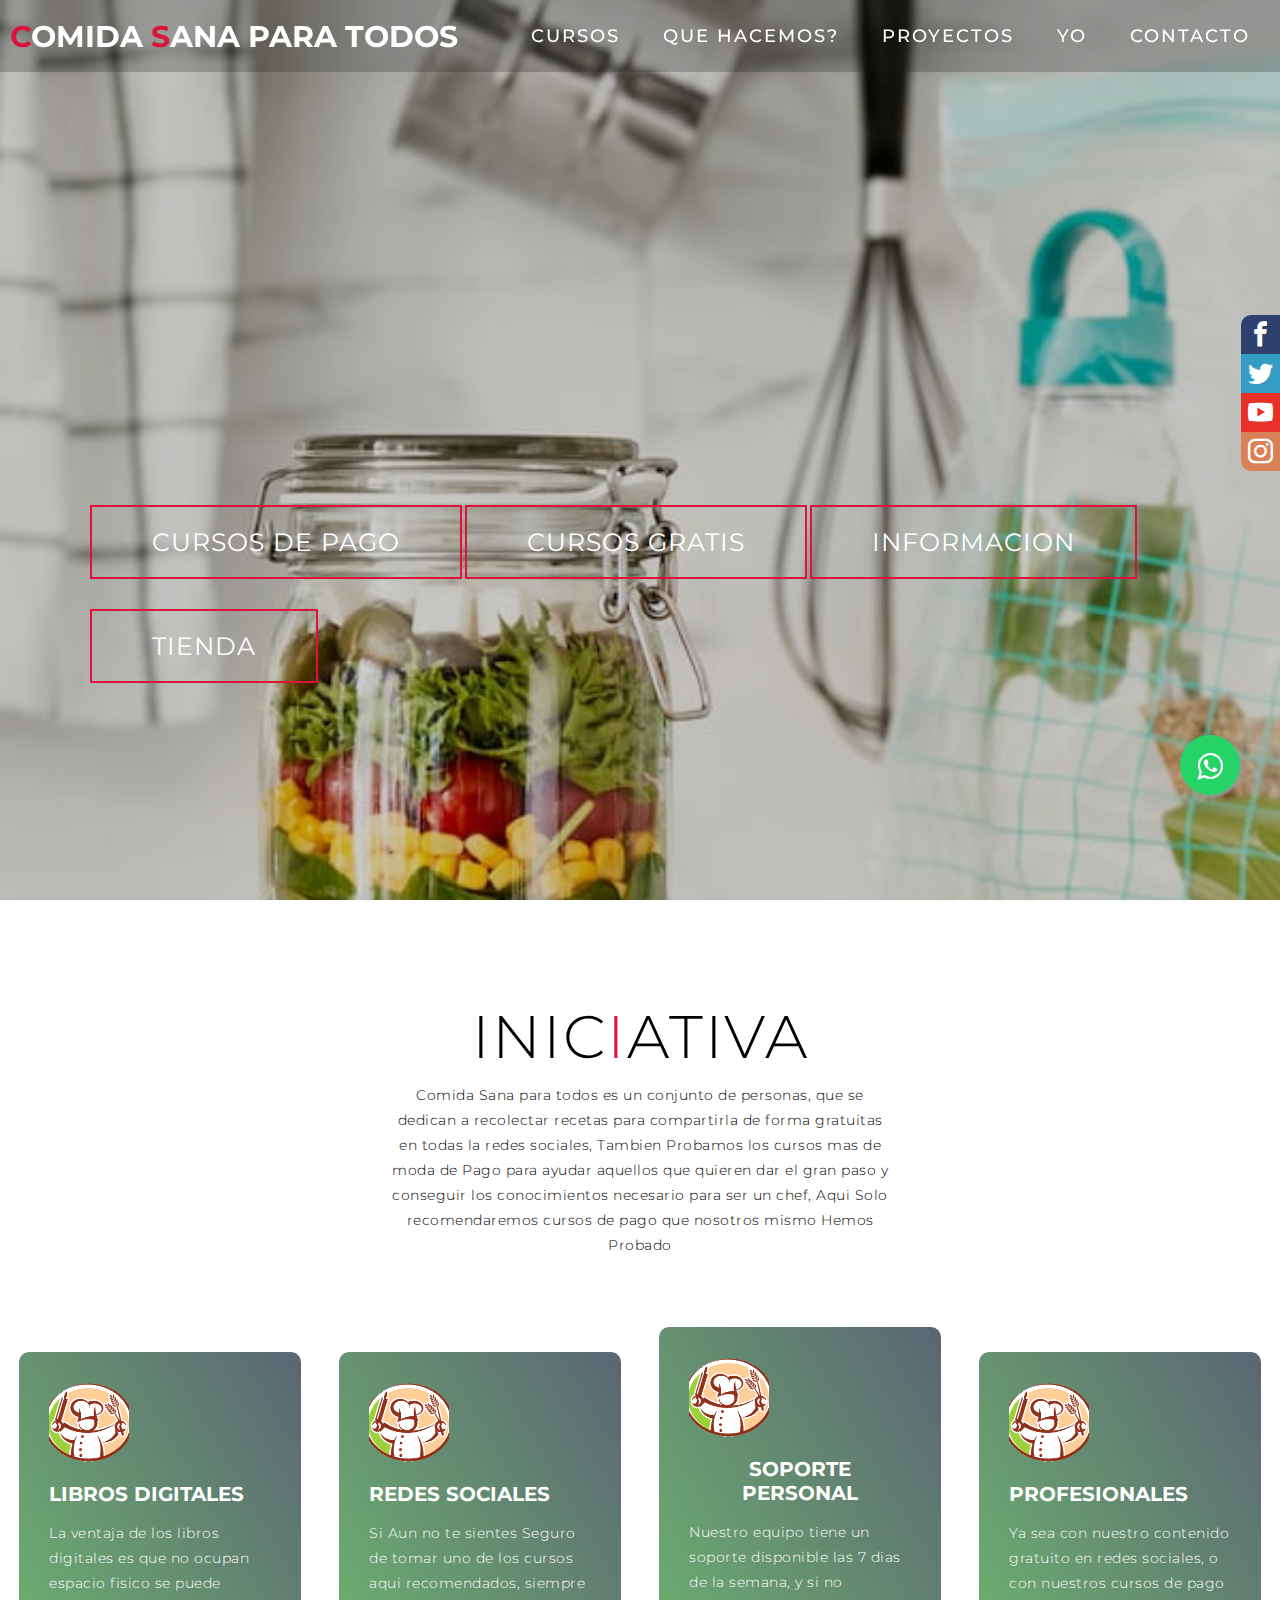
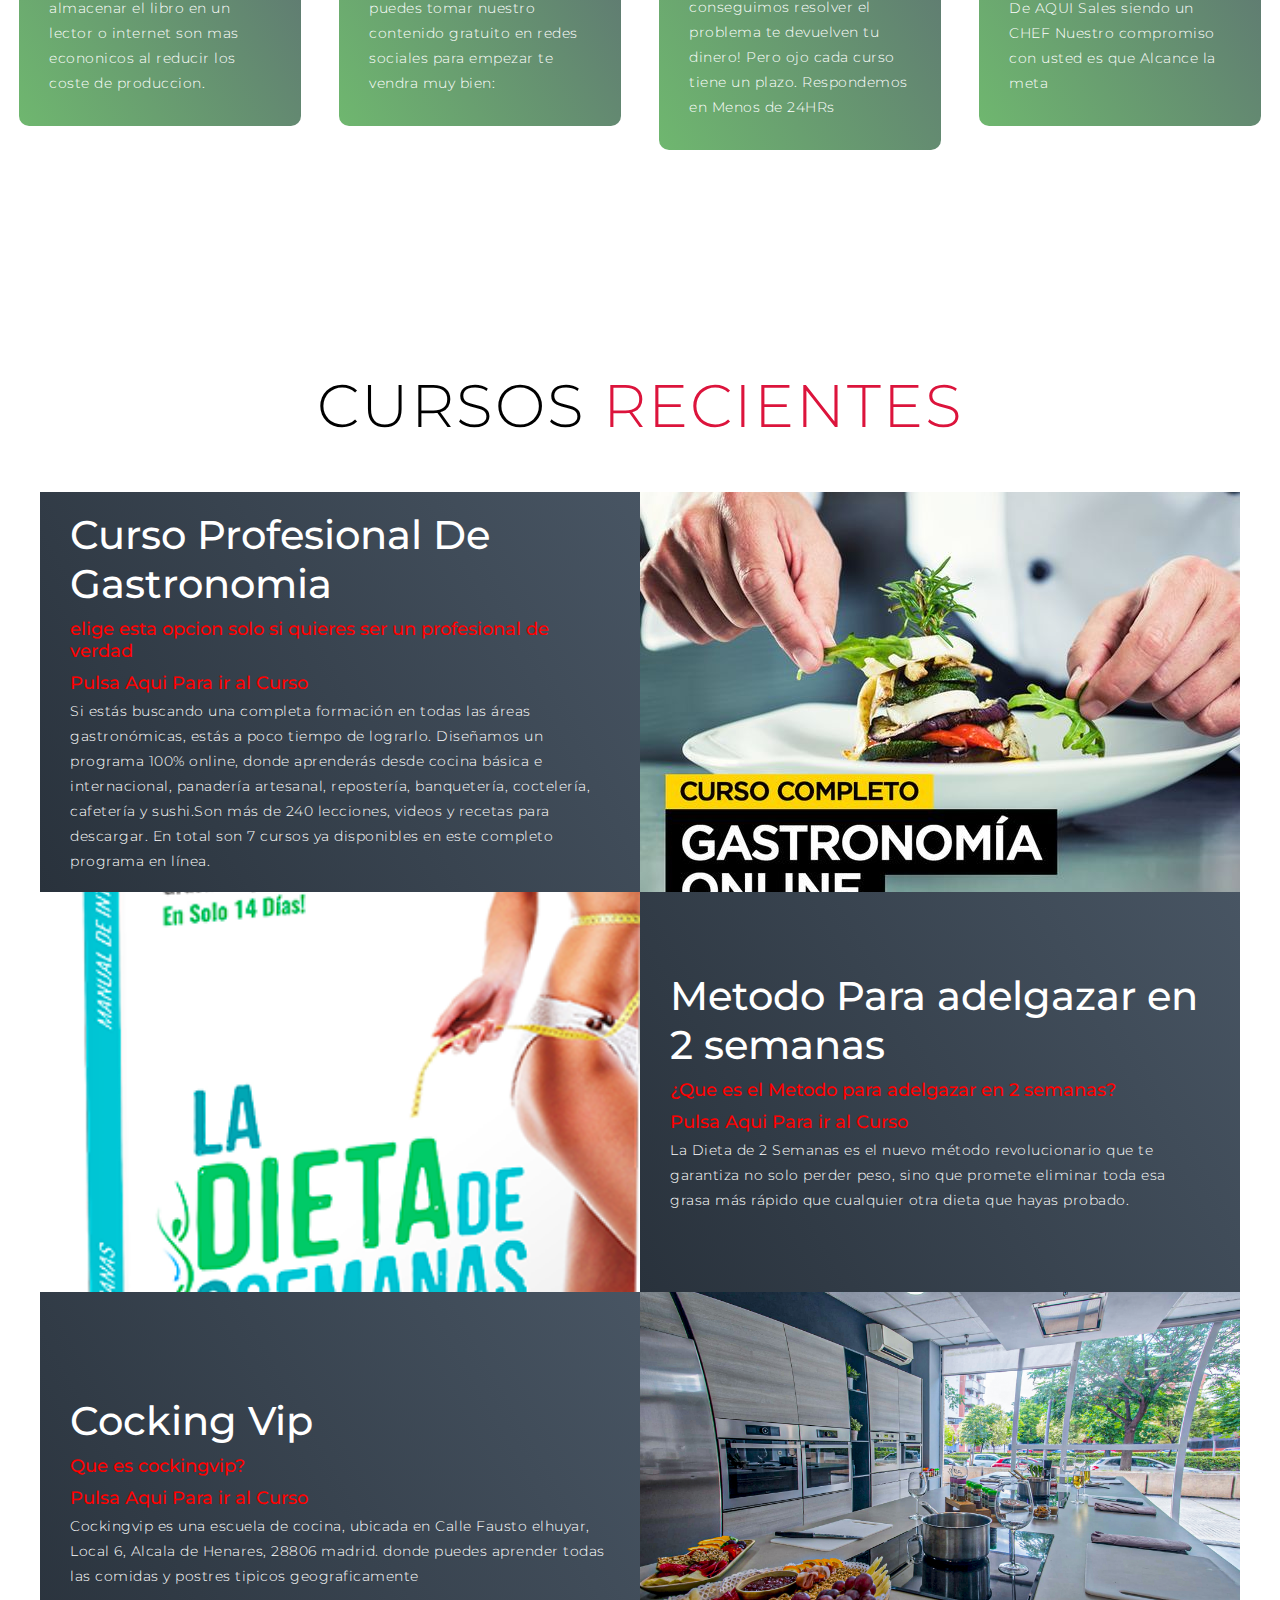
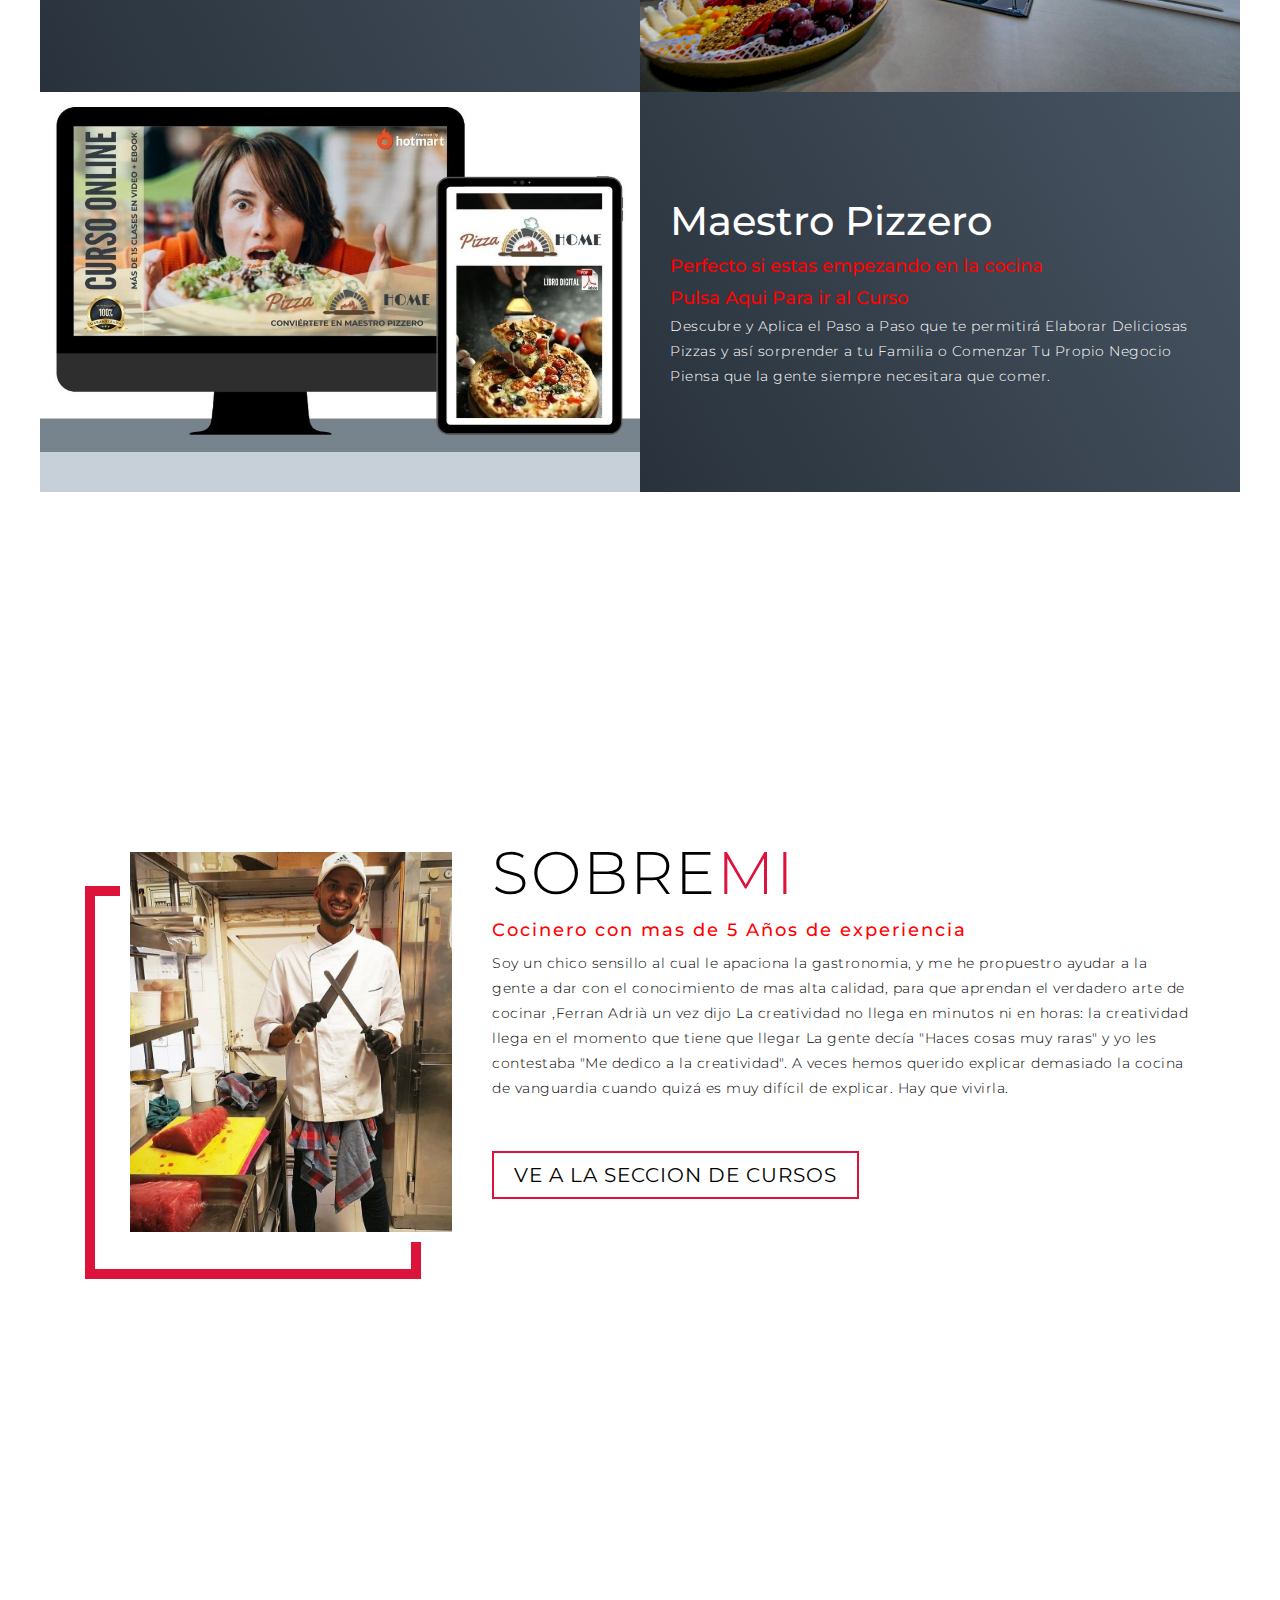
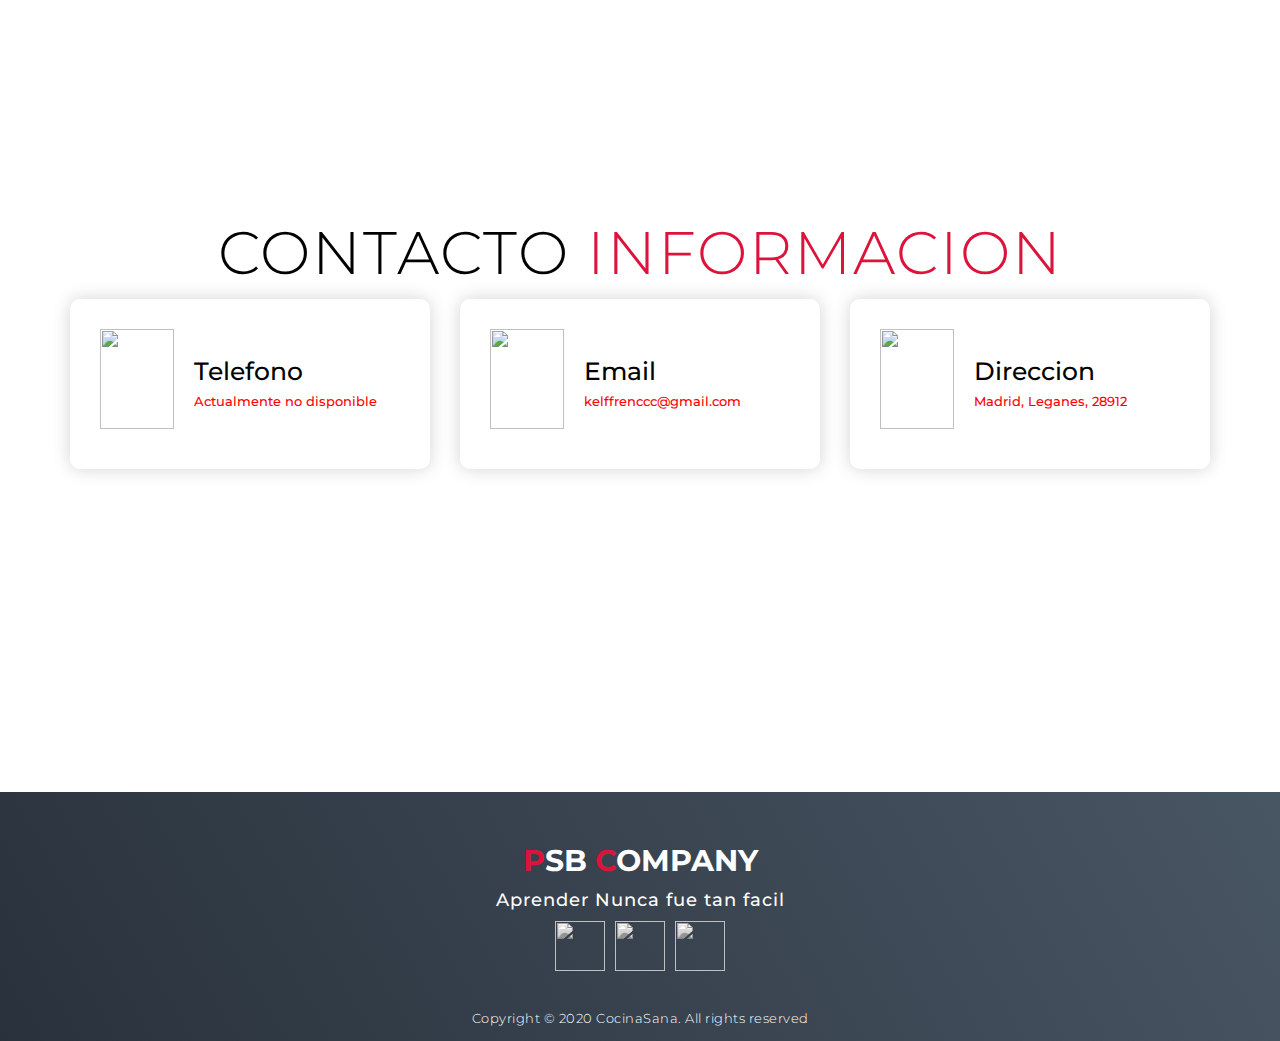
==== index.html @ a6cefe06 "Pixel" ====
<!DOCTYPE html>
<html lang="en">
<head>
  <meta charset="UTF-8">
  <meta name="viewport" content="width=device-width, initial-scale=1.0">
  <link rel="stylesheet" href="style.css">
  <link rel="shortcut icon" href="Logo-Definitivo.png">
  <link rel="stylesheet" href="whats.css">
  <link rel="stylesheet" href="main.css">
  <link rel="stylesheet" href="font.css">
  
  
  <title>Comida Sana Para Todos</title>



<!-- Facebook Pixel Code -->
<script>
  !function(f,b,e,v,n,t,s)
  {if(f.fbq)return;n=f.fbq=function(){n.callMethod?
  n.callMethod.apply(n,arguments):n.queue.push(arguments)};
  if(!f._fbq)f._fbq=n;n.push=n;n.loaded=!0;n.version='2.0';
  n.queue=[];t=b.createElement(e);t.async=!0;
  t.src=v;s=b.getElementsByTagName(e)[0];
  s.parentNode.insertBefore(t,s)}(window, document,'script',
  'https://connect.facebook.net/en_US/fbevents.js');
  fbq('init', '351506052878505');
  fbq('track', 'PageView');
</script>
<noscript><img height="1" width="1" style="display:none"
  src="https://www.facebook.com/tr?id=351506052878505&ev=PageView&noscript=1"
/></noscript>
<!-- End Facebook Pixel Code -->


  
  
</head>


  


<div class="social-bars">
  <a href="https://www.facebook.com/ComidaSanaParatodos/?eid=ARAJWf8JdedmHb7g1C7l-0Sp3ehdN4vd0v2wqJjiUJkv4_YN0uqwLLMAF_-NPinkoGYoUXiGeamM7tAC" class="icons icon-facebook" target="_blank"></a>
  <a href="https://twitter.com/comidasana_" class="icons icon-twitter" target="_blank"></a>
  <a href="https://www.youtube.com/channel/UCuyd1P_tSxgynfxMjnkZd9Q?view_as=subscriber" class="icons icon-play" target="_blank"></a>
  <a href="https://www.instagram.com/cocinasana_paratodos/" class="icons icon-instagram" target="_blank"></a>
</div>

<body>
  <link rel="stylesheet" href="https://maxcdn.bootstrapcdn.com/font-awesome/4.5.0/css/font-awesome.min.css">
  <a href="https://chat.whatsapp.com/HOUzM1OJGIT0cIzwmbqBRW" class="float" target="_blank">
  <i class="fa fa-whatsapp my-float"></i>
  </a>


<!-- Load Facebook SDK for JavaScript -->
<div id="fb-root"></div>
<script>
  window.fbAsyncInit = function() {
    FB.init({
      xfbml            : true,
      version          : 'v8.0'
    });
  };

  (function(d, s, id) {
  var js, fjs = d.getElementsByTagName(s)[0];
  if (d.getElementById(id)) return;
  js = d.createElement(s); js.id = id;
  js.src = 'https://connect.facebook.net/es_ES/sdk/xfbml.customerchat.js';
  fjs.parentNode.insertBefore(js, fjs);
}(document, 'script', 'facebook-jssdk'));</script>

<!-- Your Chat Plugin code -->
<div class="fb-customerchat"
  attribution=setup_tool
  page_id="677747862302016"
theme_color="#e68585"
logged_in_greeting="Hola Mi Nombre es Kelffren! Elige como deceas hablar con nostros"
logged_out_greeting="Hola Mi Nombre es Kelffren! Elige como deceas hablar con nostros">
</div>


  <!-- Header -->
  <section id="header">
    <div class="header container">
      <div class="nav-bar">
        <div class="brand">
          <a href="#hero"><h1><span>C</span>omida <span>S</span>ana Para Todos</h1></a>
        </div>
        <div class="nav-list">
          <div class="hamburger"><div class="bar"></div></div>
          <ul>
            <li><a href="https://kelffren.github.io/tienda/" data-after="Home">Cursos</a></li>
            <li><a href="#services" data-after="Service">Que Hacemos?</a></li>
            <li><a href="#projects" data-after="Projects">Proyectos</a></li>
            <li><a href="#about" data-after="About">yo</a></li>
            <li><a href="#footer" data-after="Contact">Contacto</a></li>
          </ul>
        </div>
      </div>
    </div>
  </section>
  <!-- End Header -->


  <!-- Hero Section  -->
  <section id="hero">

    
    <div class="hero container">
      <div>
        <h1>Hola, <span></span></h1>
        <h1>Mi Nombre es <span></span></h1>
        <h1>Kelffren <span></span></h1>
        <a href="#projects" type="button" class="cta">Cursos De Pago</a>
        <a href="https://docs.google.com/forms/d/e/1FAIpQLSc3SlQ0pMCjX3mS_xEM4a8DNjXptjSdaZqzcBkYpHlC7LcZGg/viewform" type="button" class="cta">Cursos Gratis</a>
        <a href="https://kelffren.github.io/CocinaSana/#services" type="button" class="cta">Informacion</a>
        <a href="http://bit.ly/Amazon_Store__" type="button" class="cta">Tienda</a>
        
      </div>
      

    </div>
  </section>
  <!-- End Hero Section  -->

  <!-- Service Section -->
  <section id="services">
    <div class="services container">
      <div class="service-top">
        <h1 class="section-title">Inic<span>i</span>ativa</h1>
        <p>Comida Sana para todos es un conjunto de personas, que se dedican a recolectar recetas para compartirla de forma gratuitas en todas la redes sociales, Tambien Probamos los cursos mas de moda de Pago para ayudar aquellos que quieren dar el gran paso y conseguir los conocimientos necesario para ser un chef, Aqui Solo recomendaremos cursos de pago que nosotros mismo Hemos Probado</p>
      </div>
      <div class="service-bottom">
        <div class="service-item">
          <div class="icon"><img src="Logo-Definitivo.png"/></div>
          <h2>Libros Digitales</h2>
          <p>La ventaja de los libros digitales es que no ocupan espacio fisico se puede almacenar el libro en un lector o internet son mas econonicos al reducir los coste de produccion.</p>
        </div>
        <div class="service-item">
          <div class="icon"><img src="Logo-Definitivo.png"/></div>
          <h2>Redes sociales</h2>
          <p>Si Aun no te sientes Seguro de tomar uno de los cursos aqui recomendados, siempre puedes tomar nuestro contenido gratuito en redes sociales para empezar te vendra muy bien: </p>
        </div>
        <div class="service-item">
          <div class="icon"><img src="Logo-Definitivo.png"/></div>
          <h2>Soporte Personal</h2>
          <p>Nuestro equipo tiene un soporte disponible las 7 dias de la semana, y si no conseguimos resolver el problema te devuelven tu dinero! Pero ojo cada curso tiene un plazo. Respondemos en Menos de 24HRs </p>
        </div>
        <div class="service-item">
          <div class="icon"><img src="Logo-Definitivo.png"/></div>
          <h2>Profesionales</h2>
          <p>Ya sea con nuestro contenido gratuito en redes sociales, o con nuestros cursos de pago De AQUI Sales siendo un CHEF Nuestro compromiso con usted es que Alcance la meta </p>
        </div>
      </div>
    </div>
  </section>
  <!-- End Service Section -->

  <!-- Projects Section -->
  <section id="projects">
    <div class="projects container">
      <div class="projects-header">
        <h1 class="section-title">Cursos <span>Recientes</span></h1>
      </div>
      <div class="all-projects">
        <div class="project-item">
          
          <div class="project-info">
            <a href="http://bit.ly/Cocina_profesional"><h1>Curso Profesional De Gastronomia</h1>
            <h2>elige esta opcion solo si quieres ser un profesional de verdad</h2>
            <h2>Pulsa Aqui Para ir al Curso</h2>
            <p>Si estás buscando una completa formación en todas las áreas gastronómicas, estás a poco tiempo de lograrlo.

              Diseñamos un programa 100% online, donde aprenderás desde cocina básica e internacional, panadería artesanal, repostería, banquetería, coctelería, cafetería y sushi.Son más de 240 lecciones, videos y recetas para descargar. En total son 7 cursos ya disponibles en este completo programa en línea.</p>
          </div></a>
          <div class="project-img">
            <img src="./img/gratonima.jpg" alt="img">
          </a>
          </div>
        </div>
        <div class="project-item">
          <div class="project-info">
            <a href="https://bit.ly/pierde_peso_rapidoo"><h1>Metodo Para adelgazar en 2 semanas</h1>
            <h2>¿Que es el Metodo para adelgazar en 2 semanas?</h2>
            <h2>Pulsa Aqui Para ir al Curso</h2>
            <p>La Dieta de 2 Semanas es el nuevo método revolucionario que te garantiza no solo perder peso, sino que promete eliminar toda esa grasa más rápido que cualquier otra dieta que hayas probado.</p>
          </a>         </div>
          <div class="project-img">
            <img src="./img/dieta.png" alt="img" >
          </div>
        </div>
        <div class="project-item">
          <div class="project-info">
            <a href="https://www.cookingvip.es/"><h1>Cocking Vip</h1>
            <h2>Que es cockingvip?</h2>
            <h2>Pulsa Aqui Para ir al Curso</h2>
            <p>Cockingvip es una escuela de cocina, ubicada en Calle Fausto elhuyar, Local 6, Alcala de Henares, 28806 madrid. donde puedes aprender todas las comidas y postres tipicos geograficamente</p>
            </a> </div>
          <div class="project-img">
            <img src="./img/cocking.jpg" alt="img">
          </div>
        </div>
        <div class="project-item">
          <div class="project-info">
           <a href="https://bit.ly/curso_pizzas"> <h1>Maestro Pizzero</h1>
            <h2>Perfecto si estas empezando en la cocina</h2>
            <h2>Pulsa Aqui Para ir al Curso</h2>
            <p>Descubre y Aplica el Paso a Paso que te permitirá Elaborar Deliciosas Pizzas y así sorprender a tu Familia o Comenzar Tu Propio Negocio Piensa que la gente siempre necesitara que comer.</p>
          </a></div>
          <div class="project-img">
            <img src="./img/pizza.jpeg" alt="img" >
          </div>
        </div>
      <!--   <div class="project-item">
          <div class="project-info">
            <h1>Maestro Pizzero</h1>
            <h2>Un curso perfecto para iniciarte en este mundo</h2>
            <p>Lorem, ipsum dolor sit amet consectetur adipisicing elit. Ad, iusto cupiditate voluptatum impedit unde rem ipsa distinctio illum quae mollitia ut, accusantium eius odio ducimus illo neque atque libero non sunt harum? Ipsum repellat animi, fugit architecto voluptatum odit et!</p>
          </div>
          <div class="project-img">
            <img src="./img/img-1.png" alt="img">
          </div>
        </div>
      </div> -->
    </div>
  </section>
  <!-- End Projects Section -->

  <!-- About Section -->
  <section id="about">
    <div class="about container">
      <div class="col-left">
        <div class="about-img">
          <img src="./img/perfil.jpg" alt="img">
        </div>
      </div>
      <div class="col-right">
        <h1 class="section-title">Sobre<span>mi</span></h1>
        <h2>Cocinero con mas de 5 Años de experiencia</h2>
        <p>Soy un chico sensillo al cual le apaciona la gastronomia, y me he propuestro ayudar a la gente a dar con el conocimiento de mas alta calidad, para  que aprendan el verdadero arte de cocinar ,Ferran Adrià un vez dijo  La creatividad no llega en minutos ni en horas: la creatividad llega en el momento que tiene que llegar La gente decía "Haces cosas muy raras" y yo les contestaba "Me dedico a la creatividad". A veces hemos querido explicar demasiado la cocina de vanguardia cuando quizá es muy difícil de explicar. Hay que vivirla. </p>
        <a href="https://kelffren.github.io/tienda/" class="cta">Ve a la Seccion de Cursos</a>
      </div>
    </div>
  </section>
  <!-- End About Section -->

  <!-- Contact Section -->
  <section id="contact">
    <div class="contact container">
      <div><h1 class="section-title">Contacto <span>informacion</span></h1></div>
      <div class="contact-items">
        <div class="contact-item">
          <div class="icon"><img src="https://img.icons8.com/bubbles/100/000000/phone.png"/></div>
          <div class="contact-info"></a>
            <h1>Telefono</h1>
            <h2></h2>
           <a href="https://chat.whatsapp.com/HOUzM1OJGIT0cIzwmbqBRW"> <h2>Actualmente no disponible
            </h2></a>
          </div>
        </div>
        <div class="contact-item">
          <div class="icon"><img src="https://img.icons8.com/bubbles/100/000000/new-post.png"/></div>
          <div class="contact-info">
            <h1>Email</h1>
            <h2>kelffrenccc@gmail.com</h2>
            <h2></h2>
          </div>
        </div>
        <div class="contact-item">
          <div class="icon"><img src="https://img.icons8.com/bubbles/100/000000/map-marker.png"/></div>
          <div class="contact-info">
            <h1>Direccion</h1>
            <h2>Madrid, Leganes, 28912</h2>
          </div>
        </div>
      </div>
    </div>
  </section>
  <!-- End Contact Section -->

  <!-- Footer -->
  <section id="footer">
    <div class="footer container">
      <div class="brand"><h1><span>P</span>sb <span>C</span>ompany</h1></div>
      <h2>Aprender Nunca fue tan facil</h2>
      <div class="social-icon">
        <div class="social-item">
          <a href="https://www.facebook.com/ComidaSanaParatodos/?ref=aymt_homepage_panel&eid=ARDfhzvZT5qnEWTWtj7GuFIj_A594BMGafzk-nMCHvjQqqkZDA9b2r_Nd081BJYAwo69KYWE8YTYqOOs"><img src="https://img.icons8.com/bubbles/100/000000/facebook-new.png"/></a>
        </div>
        <div class="social-item">
          <a href="https://www.instagram.com/cocinasana_paratodos/"><img src="https://img.icons8.com/bubbles/100/000000/instagram-new.png"/></a>
        </div>
        <div class="social-item">
          <a href="https://twitter.com/comidasana_"><img src="https://img.icons8.com/bubbles/100/000000/twitter.png"/></a>
        </div>
        <!-- <div class="social-item">
          <a href="#"><img src="https://img.icons8.com/bubbles/100/000000/behance.png"/></a>
        </div> -->
      </div>
      <p>Copyright © 2020 CocinaSana. All rights reserved</p>
    </div>
  </section>
  <!-- End Footer -->
  <script src="./app.js"></script>






</body>
</html>
---- style.css ----
@import 'https://fonts.googleapis.com/css?family=Montserrat:300, 400, 700&display=swap';
* {
	padding: 0;
	margin: 0;
	box-sizing: border-box;
}
html {
	font-size: 10px;
	font-family: 'Montserrat', sans-serif;
	scroll-behavior: smooth;
}
a {
	text-decoration: none;
}
.container {
	min-height: 100vh;
	width: 100%;
	display: flex;
	align-items: center;
	justify-content: center;
}
img {
	height: 100%;
	width: 100%;
	object-fit: cover;
}
p {
	color: black;
	font-size: 1.4rem;
	margin-top: 5px;
	line-height: 2.5rem;
	font-weight: 300;
	letter-spacing: .05rem;
}
.section-title {
	font-size: 4rem;
	font-weight: 300;
	color: black;
	margin-bottom: 10px;
	text-transform: uppercase;
	letter-spacing: .2rem;
	text-align: center;
}
.section-title span {
	color: crimson;
}

.cta {
	display: inline-block;
	padding: 10px 30px;
	color: white;
	background-color: transparent;
	border: 2px solid crimson;
	font-size: 2rem;
	text-transform: uppercase;
	letter-spacing: .1rem;
	margin-top: 30px;
	transition: .3s ease;
	transition-property: background-color, color;
}
.cta:hover {
	color: white;
	background-color: crimson;
}
.brand h1 {
	font-size: 3rem;
	text-transform: uppercase;
	color: white;
}
.brand h1 span {
	color: crimson;
}

/* Header section */
#header {
	position: fixed;
	z-index: 1000;
	left: 0;
	top: 0;
	width: 100vw;
	height: auto;
}
#header .header {
	min-height: 8vh;
	background-color: rgba(31, 30, 30, 0.24);
	transition: .3s ease background-color;
}
#header .nav-bar {
	display: flex;
	align-items: center;
	justify-content: space-between;
	width: 100%;
	height: 100%;
	max-width: 1300px;
	padding: 0 10px;
}
#header .nav-list ul {
	list-style: none;
	position: absolute;
	background-color: rgb(31, 30, 30);
	width: 100vw;
	height: 100vh;
	left: 100%;
	top: 0;
	display: flex;
	flex-direction: column;
	justify-content: center;
	align-items: center;
	z-index: 1;
	overflow-x: hidden;
	transition: .5s ease left;
}
#header .nav-list ul.active {
	left: 0%;
}
#header .nav-list ul a {
	font-size: 2.5rem;
	font-weight: 500;
	letter-spacing: .2rem;
	text-decoration: none;
	color: white;
	text-transform: uppercase;
	padding: 20px;
	display: block;
}
#header .nav-list ul a::after {
	content: attr(data-after);
	position: absolute;
	top: 50%;
	left: 50%;
	transform: translate(-50%, -50%) scale(0);
	color: rgba(240, 248, 255, 0.021);
	font-size: 13rem;
	letter-spacing: 50px;
	z-index: -1;
	transition: .3s ease letter-spacing;
}
#header .nav-list ul li:hover a::after {
	transform: translate(-50%, -50%) scale(1);
	letter-spacing: initial;
}
#header .nav-list ul li:hover a {
	color: crimson;
}
#header .hamburger {
	height: 60px;
	width: 60px;
	display: inline-block;
	border: 3px solid white;
	border-radius: 50%;
	position: relative;
	display: flex;
	align-items: center;
	justify-content: center;
	z-index: 100;
	cursor: pointer;
	transform: scale(.8);
	margin-right: 20px;
}
#header .hamburger:after {
	position: absolute;
	content: '';
	height: 100%;
	width: 100%;
	border-radius: 50%;
	border: 3px solid white;
	animation: hamburger_puls 1s ease infinite;
}
#header .hamburger .bar {
	height: 2px;
	width: 30px;
	position: relative;
	background-color: white;
	z-index: -1;
}
#header .hamburger .bar::after,
#header .hamburger .bar::before {
	content: '';
	position: absolute;
	height: 100%;
	width: 100%;
	left: 0;
	background-color: white;
	transition: .3s ease;
	transition-property: top, bottom;
}
#header .hamburger .bar::after {
	top: 8px;
}
#header .hamburger .bar::before {
	bottom: 8px;
}
#header .hamburger.active .bar::before {
	bottom: 0;
}
#header .hamburger.active .bar::after {
	top: 0;
}
/* End Header section */

/* Hero Section */
/* Cambiar el back ground del Header */
#hero {
	background-image: url(./img/hero-bg.jpg);
	background-size: cover;
	background-position: top center;
	position: relative;
	z-index: 1;
}
#hero::after {
	content: '';
	position: absolute;
	left: 0;
	top: 0;
	height: 100%;
	width: 100%;
	background-color: black;
	opacity: .2;
	z-index: -1;
}
#hero .hero {
	max-width: 1200px;
	margin: 0 auto;
	padding: 0 50px;
	justify-content: flex-start;
}
#hero h1 {
	display: block;
	width: fit-content;
	font-size: 4rem;
	position: relative;
	color: transparent;
	animation: text_reveal .5s ease forwards;
	animation-delay: 1s;
}
#hero h1:nth-child(1) {
	animation-delay: 1s;
}
#hero h1:nth-child(2) {
	animation-delay: 2s;
}
#hero h1:nth-child(3) {
	animation: text_reveal_name .5s ease forwards;
	animation-delay: 3s;
}

/* animacion hola mi nombre es */
#hero h1 span {
	position: absolute;
	top: 0;
	left: 0;
	height: 100%;
	width: 0;
	background-color: crimson;
	animation: text_reveal_box 1s ease;
	animation-delay: .5s;
}
#hero h1:nth-child(1) span {
	animation-delay: .5s;
}
#hero h1:nth-child(2) span {
	animation-delay: 1.5s;
}
#hero h1:nth-child(3) span {
	animation-delay: 2.5s;
}

/* End Hero Section */

/* Services Section */
#services .services {
	flex-direction: column;
	text-align: center;
	max-width: 1500px;
	margin: 0 auto;
	padding: 100px 0;
}
#services .service-top {
	max-width: 500px;
	margin: 0 auto;
}
#services .service-bottom {
	display: flex;
	align-items: center;
	justify-content: center;
	flex-wrap: wrap;
	margin-top: 50px;
}

/* Imagenes del servicioo */

#services .service-item {
	flex-basis: 80%;
	display: flex;
	align-items: flex-start;
	justify-content: center;
	flex-direction: column;
	padding: 30px;
	border-radius: 10px;
	background-image: url(./img/img-1.jpg);
	background-size: cover;
	margin: 10px 5%;
	position: relative;
	z-index: 1;
	overflow: hidden;
}
#services .service-item::after {
	content: '';
	position: absolute;
	left: 0;
	top: 0;
	height: 100%;
	width: 100%;
	background-image: linear-gradient(60deg, #5faf5f 0%, #485563 100%);
	opacity: .9;
	z-index: -1;
}
#services .service-bottom .icon {
	height: 80px;
	width: 80px;
	margin-bottom: 20px;
}
#services .service-item h2 {
	font-size: 2rem;
	color: white;
	margin-bottom: 10px;
	text-transform: uppercase;
}
#services .service-item p {
	color: white;
	text-align: left;
}
/* End Services Section */

/* Projects section */
#projects .projects {
	flex-direction: column;
	max-width: 1200px;
	margin: 0 auto;
	padding: 100px 0;
}
#projects .projects-header h1 {
	margin-bottom: 50px;
}
#projects .all-projects {
	display: flex;
	align-items: center;
	justify-content: center;
	flex-direction: column;
}
#projects .project-item {
	display: flex;
	align-items: center;
	justify-content: center;
	flex-direction: column;
	width: 80%;
	margin: 20px auto;
	overflow: hidden;
	border-radius: 10px;
}
#projects .project-info {
	padding: 30px;
	flex-basis: 50%;
	height: 100%;
	display: flex;
	align-items: flex-start;
	justify-content: center;
	flex-direction: column;
	background-image: linear-gradient(60deg, #29323c 0%, #485563 100%);
	color: white;
}
#projects .project-info h1 {
	font-size: 4rem;
	font-weight: 500;
}
#projects .project-info h2 {
	font-size: 1.8rem;
	font-weight: 500;
	margin-top: 10px;
}
#projects .project-info p {
	color: white;
}
#projects .project-img {
	flex-basis: 50%;
	height: 300px;
	overflow: hidden;
	position: relative;
}
#projects .project-img:after {
	content: '';
	position: absolute;
	left: 0;
	top: 0;
	height: 100%;
	width: 100%;
	background-image: linear-gradient(60deg, #29323c 0%, #485563 100%);
	opacity: .0;
}
#projects .project-img img {
	transition: .3s ease transform;
}
#projects .project-item:hover .project-img img {
	transform: scale(1.1);
}
/* End Projects section */

/* About Section */
#about .about {
	flex-direction: column-reverse;
	text-align: center;
	max-width: 1200px;
	margin: 0 auto;
	padding: 100px 20px;
}
#about .col-left {
	width: 250px;
	height: 360px;
}
#about .col-right {
	width: 100%;
}
#about .col-right h2 {
	font-size: 1.8rem;
	font-weight: 500;
	letter-spacing: .2rem;
	margin-bottom: 10px;
}
#about .col-right p {
	margin-bottom: 20px;
}
#about .col-right .cta {
	color: black;
	margin-bottom: 50px;
	padding: 10px 20px;
	font-size: 2rem;
}
#about .col-left .about-img {
	height: 100%;
	width: 100%;
	position: relative;
	border: 10px solid white;
}
#about .col-left .about-img::after {
	content: '';
	position: absolute;
	left: -33px;
	top: 19px;
	height: 98%;
	width: 98%;
	border: 7px solid crimson;
	z-index: -1;
}
/* End About Section */

/* contact Section */
#contact .contact {
	flex-direction: column;
	max-width: 1200px;
	margin: 0 auto;
}
#contact .contact-items {
	width: 400px;
}
#contact .contact-item {
	width: 80%;
	padding: 20px;
	text-align: center;
	border-radius: 10px;
	padding: 30px;
	margin: 30px;
	display: flex;
	justify-content: center;
	align-items: center;
	flex-direction: column;
	box-shadow: 0px 0px 18px 0 #0000002c;
	transition: .3s ease box-shadow;
}
#contact .contact-item:hover {
	box-shadow: 0px 0px 5px 0 #0000002c;
}
#contact .icon {
	width: 70px;
	margin: 0 auto;
	margin-bottom: 10px;
}
#contact .contact-info h1 {
	font-size: 2.5rem;
	font-weight: 500;
	margin-bottom: 5px;
}
#contact .contact-info h2 {
	font-size: 1.3rem;
	line-height: 2rem;
	font-weight: 500;
}
/*End contact Section */

/* Footer */
#footer {
	background-image: linear-gradient(60deg, #29323c 0%, #485563 100%);
}
#footer .footer {
	min-height: 200px;
	flex-direction: column;
	padding-top: 50px;
	padding-bottom: 10px;
}
#footer h2 {
	color: white;
	font-weight: 500;
	font-size: 1.8rem;
	letter-spacing: .1rem;
	margin-top: 10px;
	margin-bottom: 10px;
}
#footer .social-icon {
	display: flex;
	margin-bottom: 30px;
}
#footer .social-item {
	height: 50px;
	width: 50px;
	margin: 0 5px;
}
#footer .social-item img {
	filter: grayscale(1);
	transition: .3s ease filter;
}
#footer .social-item:hover img {
	filter: grayscale(0);
}
#footer p {
	color: white;
	font-size: 1.3rem;
}
/* End Footer */

/* Keyframes */
@keyframes hamburger_puls {
	0% {
		opacity: 1;
		transform: scale(1);
	}
	100% {
		opacity: 0;
		transform: scale(1.4);
	}
}
@keyframes text_reveal_box {
	50% {
		width: 100%;
		left: 0;
	}
	100% {
		width: 0;
		left: 100%;
	}
}
@keyframes text_reveal {
	100% {
		color: white;
	}
}
@keyframes text_reveal_name {
	100% {
		color: crimson;
		font-weight: 500;
	}
}
/* End Keyframes */

/* Media Query For Tablet */
@media only screen and (min-width: 768px) {
	.cta {
		font-size: 2.5rem;
		padding: 20px 60px;
	}
	h1.section-title {
		font-size: 6rem;
	}

	/* Hero */
	#hero h1 {
		font-size: 7rem;
	}
	/* End Hero */

	/* Services Section */
	#services .service-bottom .service-item {
		flex-basis: 45%;
		margin: 2.5%;
	}
	/* End Services Section */

	/* Project */
	#projects .project-item {
		flex-direction: row;
	}
	#projects .project-item:nth-child(even) {
		flex-direction: row-reverse;
	}
	#projects .project-item {
		height: 400px;
		margin: 0;
		width: 100%;
		border-radius: 0;
	}
	#projects .all-projects .project-info {
		height: 100%;
	}
	#projects .all-projects .project-img {
		height: 100%;
	}
	/* End Project */

	/* About */
	#about .about {
		flex-direction: row;
	}
	#about .col-left {
		width: 600px;
		height: 400px;
		padding-left: 60px;
	}
	#about .about .col-left .about-img::after {
		left: -45px;
		top: 34px;
		height: 98%;
		width: 98%;
		border: 10px solid crimson;
	}
	#about .col-right {
		text-align: left;
		padding: 30px;
	}
	#about .col-right h1 {
		text-align: left;
	}
	/* End About */

	/* contact  */
	#contact .contact {
		flex-direction: column;
		padding: 100px 0;
		align-items: center;
		justify-content: center;
		min-width: 20vh;
	}
	#contact .contact-items {
		width: 100%;
		display: flex;
		flex-direction: row;
		justify-content: space-evenly;
		margin: 0;
	}
	#contact .contact-item {
		width: 30%;
		margin: 0;
		flex-direction: row;
	}
	#contact .contact-item .icon {
		height: 100px;
		width: 100px;
	}
	#contact .contact-item .icon img {
		object-fit: contain;
	}
	#contact .contact-item .contact-info {
		width: 100%;
		text-align: left;
		padding-left: 20px;
	}
	/* End contact  */
}
/* End Media Query For Tablet */

/* Media Query For Desktop */
@media only screen and (min-width: 1200px) {
	/* header */
	#header .hamburger {
		display: none;
	}
	#header .nav-list ul {
		position: initial;
		display: block;
		height: auto;
		width: fit-content;
		background-color: transparent;
	}
	#header .nav-list ul li {
		display: inline-block;
	}
	#header .nav-list ul li a {
		font-size: 1.8rem;
	}
	#header .nav-list ul a:after {
		display: none;
	}
	/* End header */

	#services .service-bottom .service-item {
		flex-basis: 22%;
		margin: 1.5%;
	}
}
/* End  Media Query For Desktop */

a{
	text-decoration: none;
	color: white;
}

h2{
	color: red;
}

.vid-box{
	max-width: 50%;
}
---- whats.css ----
.float{
	position:fixed;
	width:60px;
	height:60px;
	bottom:105px;
	right:40px;
	background-color:#25d366;
	color:#FFF;
	border-radius:50px;
	text-align:center;
  font-size:30px;
	box-shadow: 2px 2px 3px #999;
  z-index:100;
}
.float:hover {
	text-decoration: none;
	color: #25d366;
  background-color:#fff;
}

.my-float{
	margin-top:16px;
	
}
---- main.css ----
html {
    font-size: 10px;
}



.b{
    font-size: 16px;
}

.social-bars {
    
    position: fixed;
    right: 0;
    top: 35%;
    display: flex;
    flex-direction: column;
    font-size:  2.5rem;
    align-items: flex-end;
    z-index: 100;
}

.icons {
    color: white;
    text-decoration: none;
    padding: .7rem;
    display: flex;
    transition: all .5s;
}

.icon-facebook {
    background: #2E406E;
}

.icon-play {
    background: #E83028;
}

.icon-instagram {
    background: #db8157 ;
}

.icon-twitter {
    background: #339DC5;
}

.icons:first-child {
    border-radius: 1rem 0 0 0;
}

.icons:last-child {
    border-radius: 0 0 0 1rem;
}

.icons:hover {
    padding-right: 3rem;
    border-radius: 1rem 0 0 1rem;
    box-shadow: 0 0 .5rem rgba(0, 0, 0, 0.42);
}
---- font.css ----
@font-face {
  font-family: 'icomoon';
  src:  url('fonts/icomoon.eot?p3awae');
  src:  url('fonts/icomoon.eot?p3awae#iefix') format('embedded-opentype'),
    url('fonts/icomoon.ttf?p3awae') format('truetype'),
    url('fonts/icomoon.woff?p3awae') format('woff'),
    url('fonts/icomoon.svg?p3awae#icomoon') format('svg');
  font-weight: normal;
  font-style: normal;
}

[class^="icon-"], [class*=" icon-"] {
  /* use !important to prevent issues with browser extensions that change fonts */
  font-family: 'icomoon' !important;
  speak: none;
  font-style: normal;
  font-weight: normal;
  font-variant: normal;
  text-transform: none;
  line-height: 1;

  /* Better Font Rendering =========== */
  -webkit-font-smoothing: antialiased;
  -moz-osx-font-smoothing: grayscale;
}

.icon-play:before {
  content: "\e912";
}
.icon-facebook:before {
  content: "\ea90";
}
.icon-instagram:before {
  content: "\ea92";
}
.icon-twitter:before {
  content: "\ea96";
}
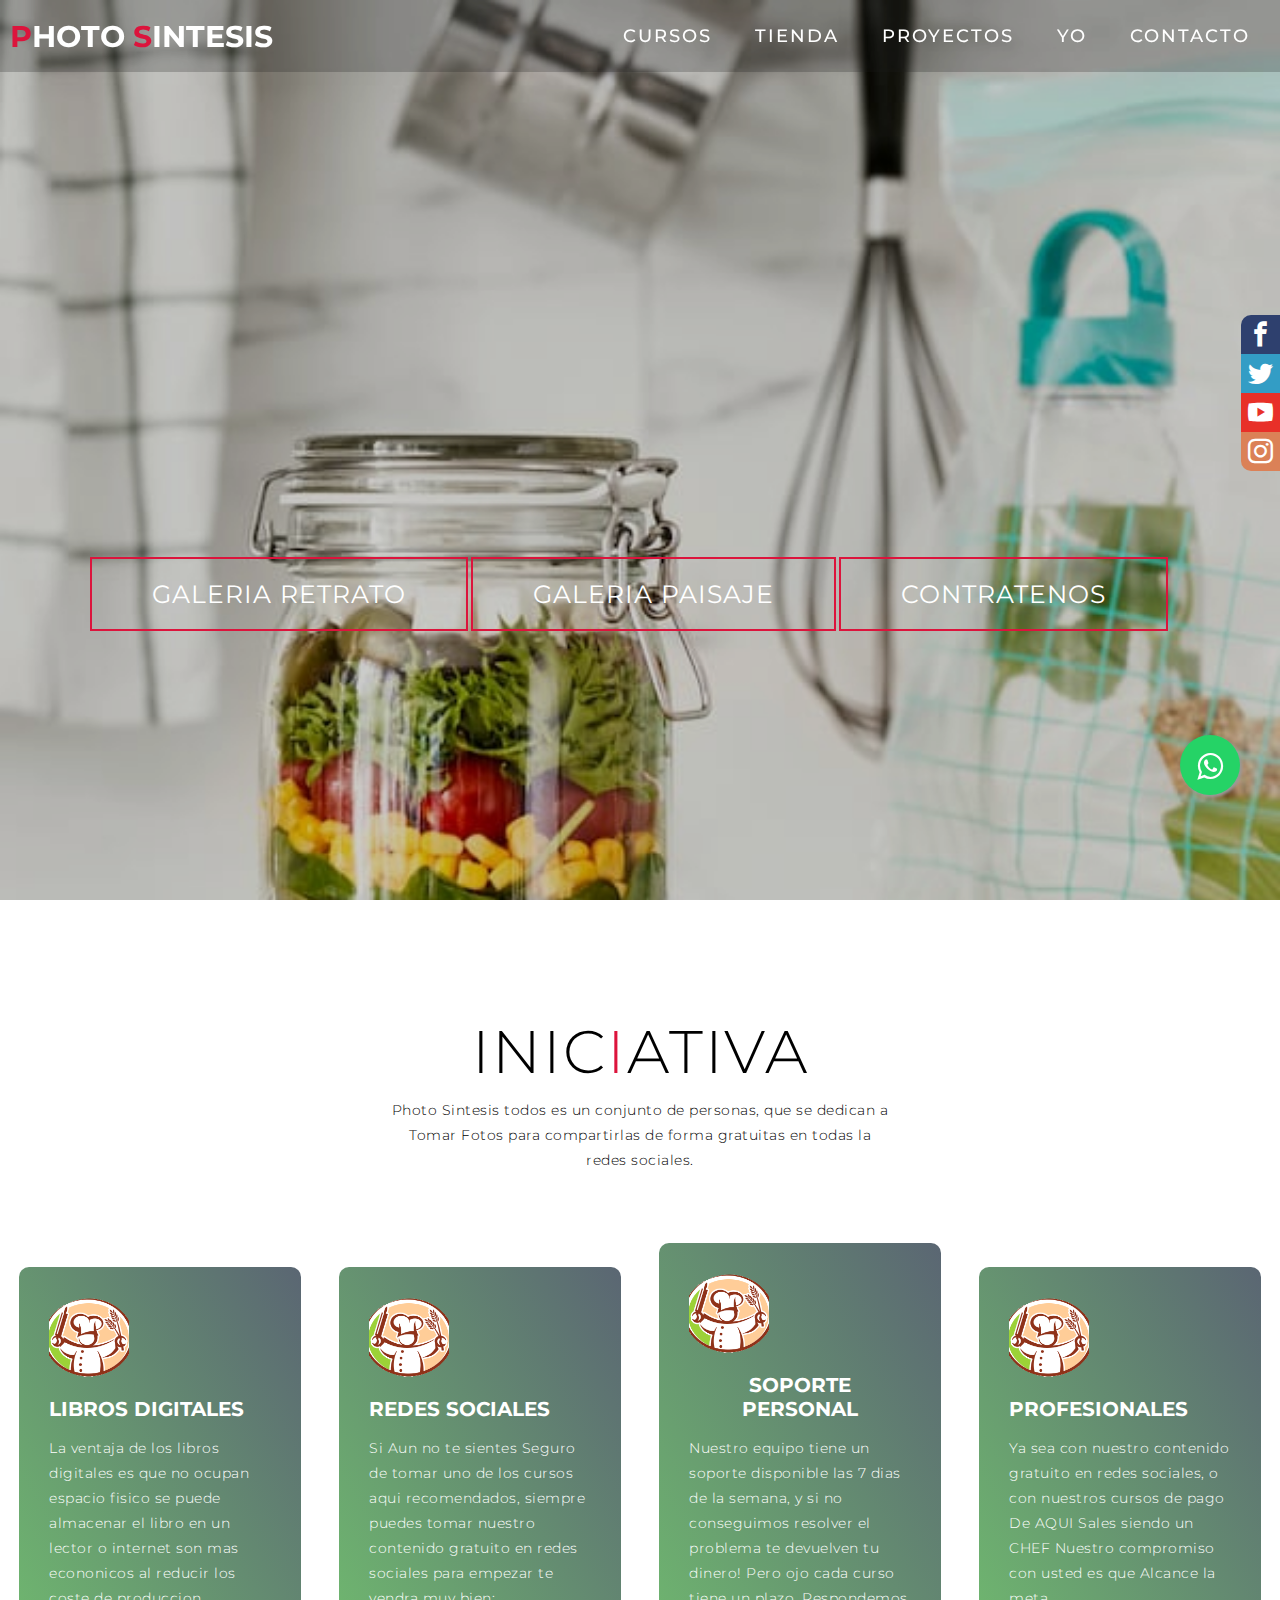
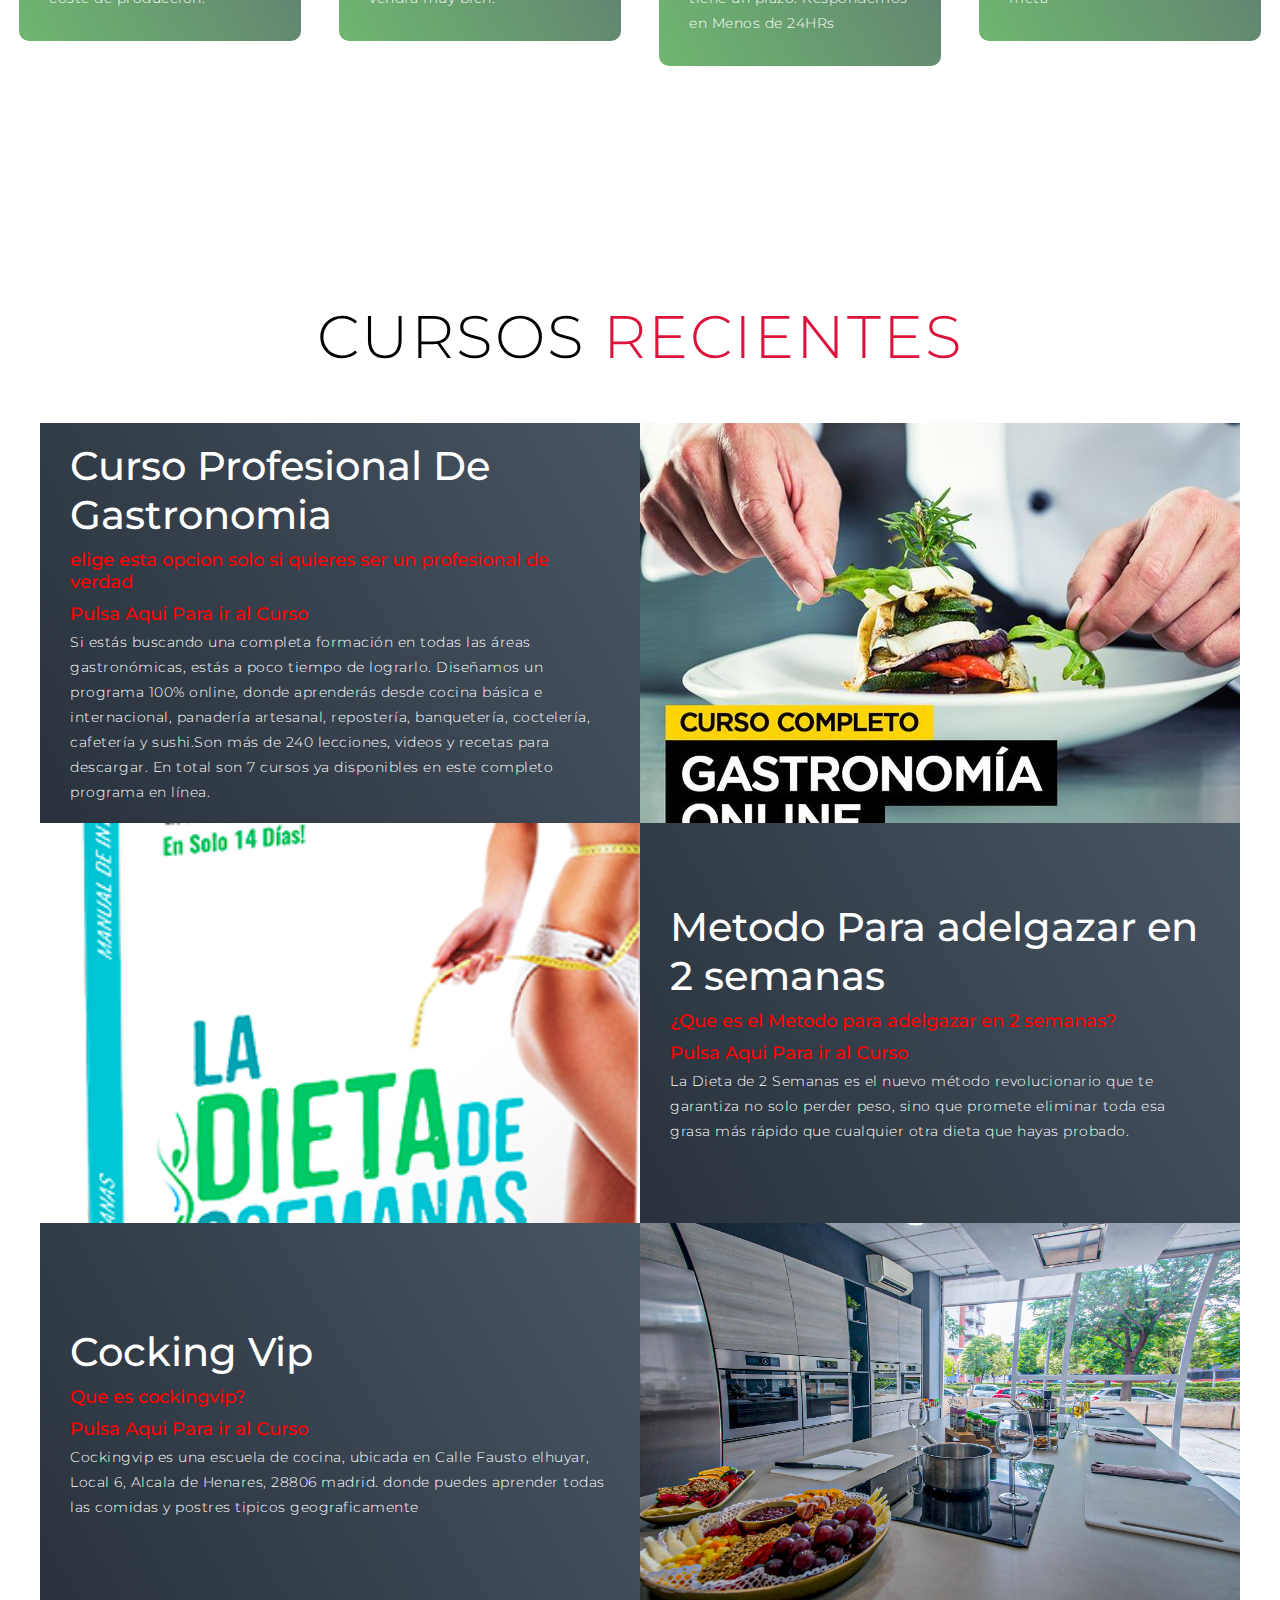
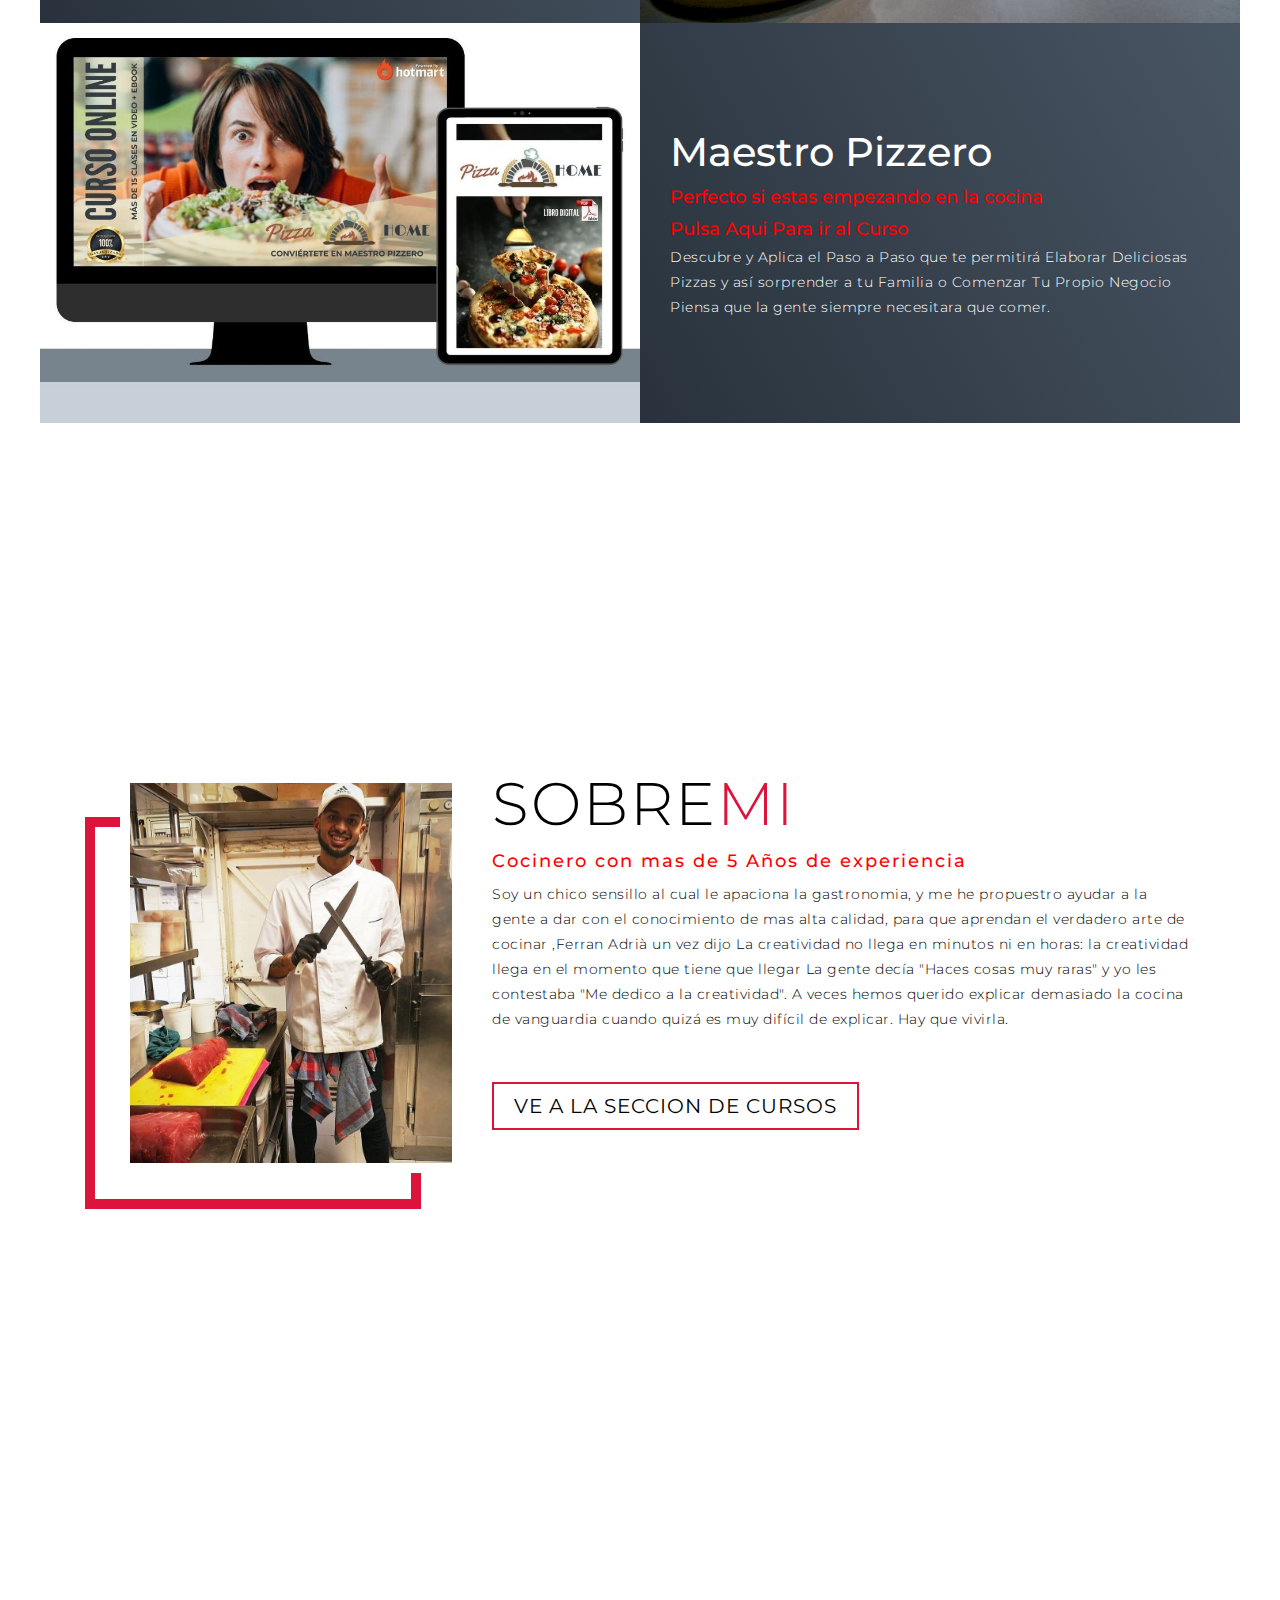
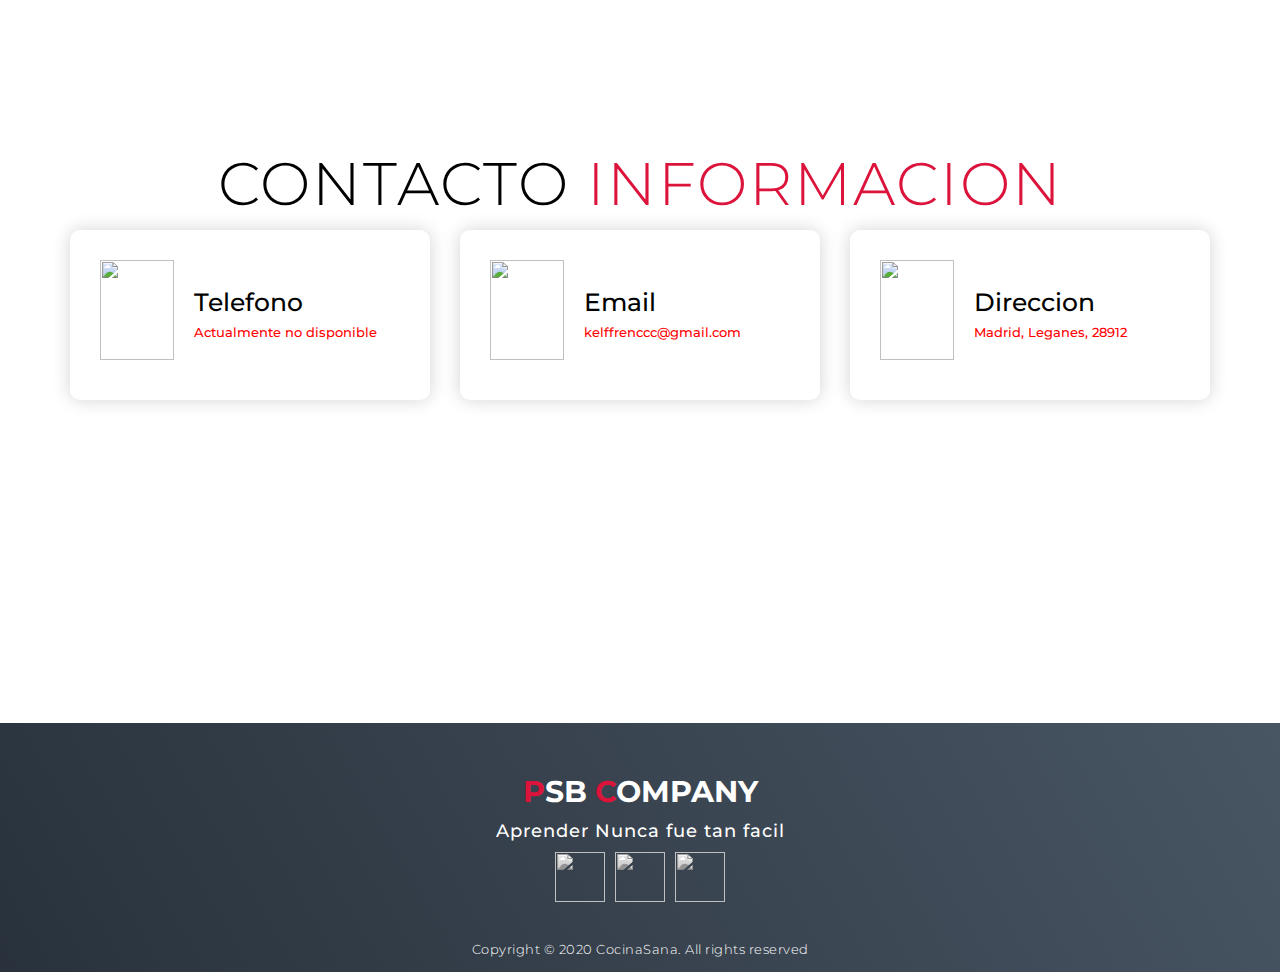
==== commit db37a5ab: "Update index.html" ====
--- a/index.html
+++ b/index.html
@@ -10,7 +10,7 @@
   <link rel="stylesheet" href="font.css">
   
   
-  <title>Comida Sana Para Todos</title>
+  <title>Photo Sintesis</title>
 
 
 
@@ -88,13 +88,13 @@
     <div class="header container">
       <div class="nav-bar">
         <div class="brand">
-          <a href="#hero"><h1><span>C</span>omida <span>S</span>ana Para Todos</h1></a>
+          <a href="#hero"><h1><span>P</span>hoto <span>S</span>intesis</h1></a>
         </div>
         <div class="nav-list">
           <div class="hamburger"><div class="bar"></div></div>
           <ul>
-            <li><a href="https://kelffren.github.io/tienda/" data-after="Home">Cursos</a></li>
-            <li><a href="#services" data-after="Service">Que Hacemos?</a></li>
+            <li><a href="https://docs.google.com/forms/d/e/1FAIpQLSc3SlQ0pMCjX3mS_xEM4a8DNjXptjSdaZqzcBkYpHlC7LcZGg/viewform" data-after="Home">Cursos</a></li>
+            <li><a href="#services" data-after="Service">Tienda</a></li>
             <li><a href="#projects" data-after="Projects">Proyectos</a></li>
             <li><a href="#about" data-after="About">yo</a></li>
             <li><a href="#footer" data-after="Contact">Contacto</a></li>
@@ -114,11 +114,12 @@
       <div>
         <h1>Hola, <span></span></h1>
         <h1>Mi Nombre es <span></span></h1>
-        <h1>Kelffren <span></span></h1>
-        <a href="#projects" type="button" class="cta">Cursos De Pago</a>
-        <a href="https://docs.google.com/forms/d/e/1FAIpQLSc3SlQ0pMCjX3mS_xEM4a8DNjXptjSdaZqzcBkYpHlC7LcZGg/viewform" type="button" class="cta">Cursos Gratis</a>
-        <a href="https://kelffren.github.io/CocinaSana/#services" type="button" class="cta">Informacion</a>
-        <a href="http://bit.ly/Amazon_Store__" type="button" class="cta">Tienda</a>
+        <h1>Kelffren Del Rosario <span></span></h1>
+        <a href="#projects" type="button" class="cta">Galeria Retrato</a>
+        <a href="https://docs.google.com/forms/d/e/1FAIpQLSc3SlQ0pMCjX3mS_xEM4a8DNjXptjSdaZqzcBkYpHlC7LcZGg/viewform" type="button" class="cta">Galeria Paisaje </a>
+        <a href="http://bit.ly/Amazon_Store__" type="button" class="cta">Contratenos</a>
+        <!-- <a href="https://kelffren.github.io/CocinaSana/#services" type="button" class="cta">Cursos</a> -->
+        <!-- <a href="http://bit.ly/Amazon_Store__" type="button" class="cta">Tienda</a> -->
         
       </div>
       
@@ -132,7 +133,7 @@
     <div class="services container">
       <div class="service-top">
         <h1 class="section-title">Inic<span>i</span>ativa</h1>
-        <p>Comida Sana para todos es un conjunto de personas, que se dedican a recolectar recetas para compartirla de forma gratuitas en todas la redes sociales, Tambien Probamos los cursos mas de moda de Pago para ayudar aquellos que quieren dar el gran paso y conseguir los conocimientos necesario para ser un chef, Aqui Solo recomendaremos cursos de pago que nosotros mismo Hemos Probado</p>
+        <p>Photo Sintesis todos es un conjunto de personas, que se dedican a Tomar Fotos para compartirlas de forma gratuitas en todas la redes sociales.</p>
       </div>
       <div class="service-bottom">
         <div class="service-item">
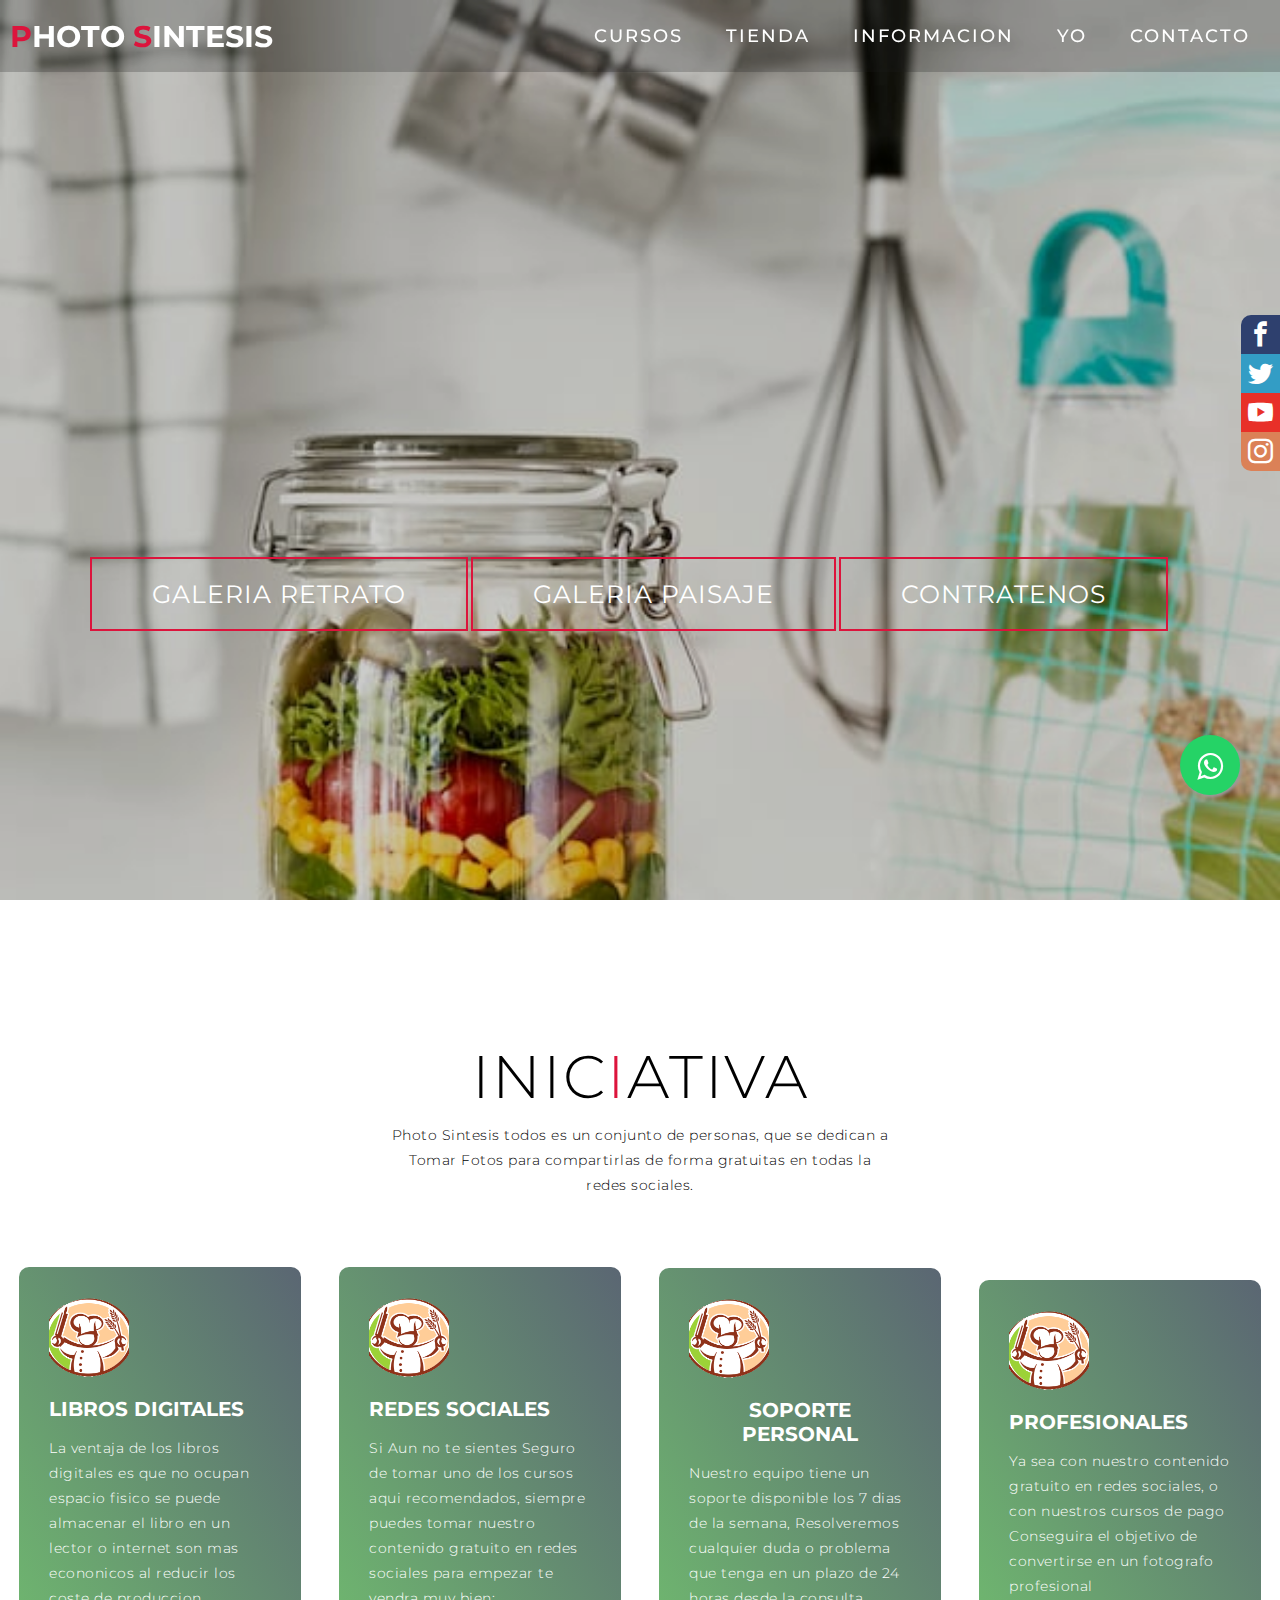
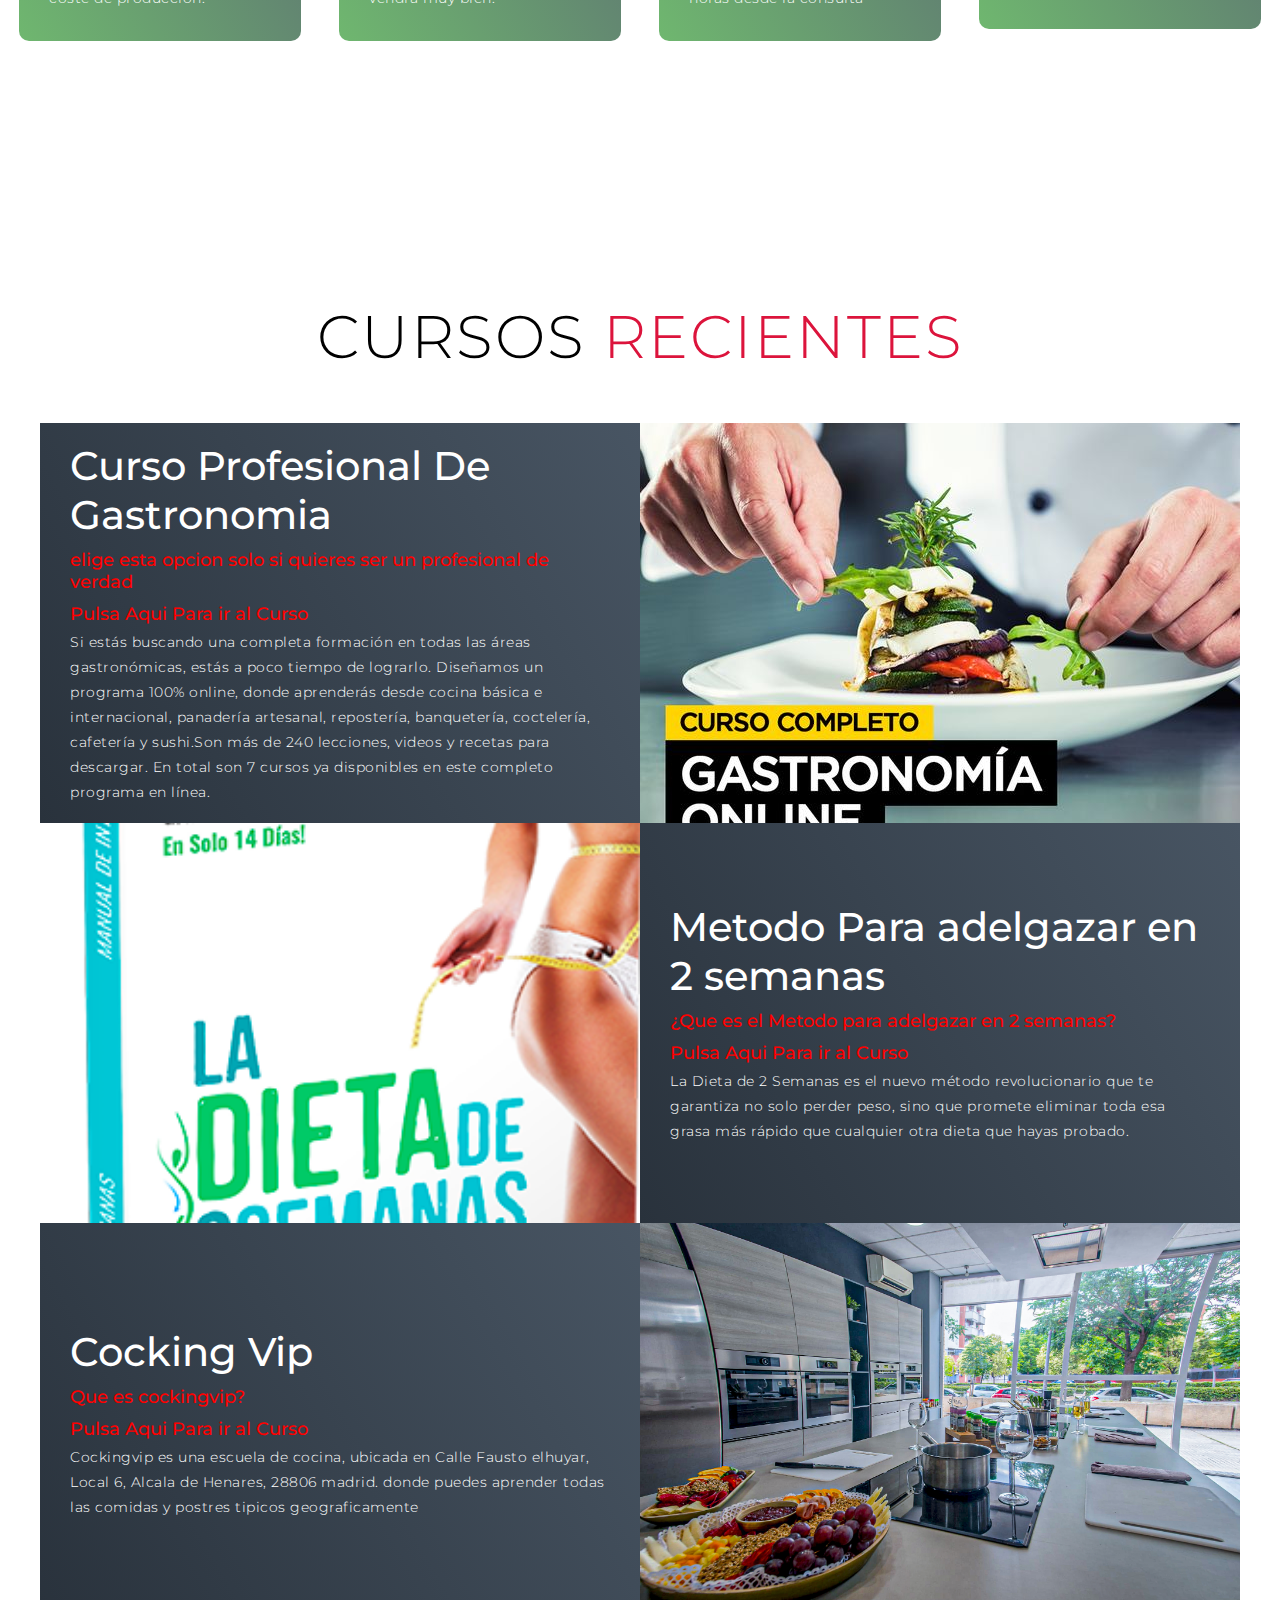
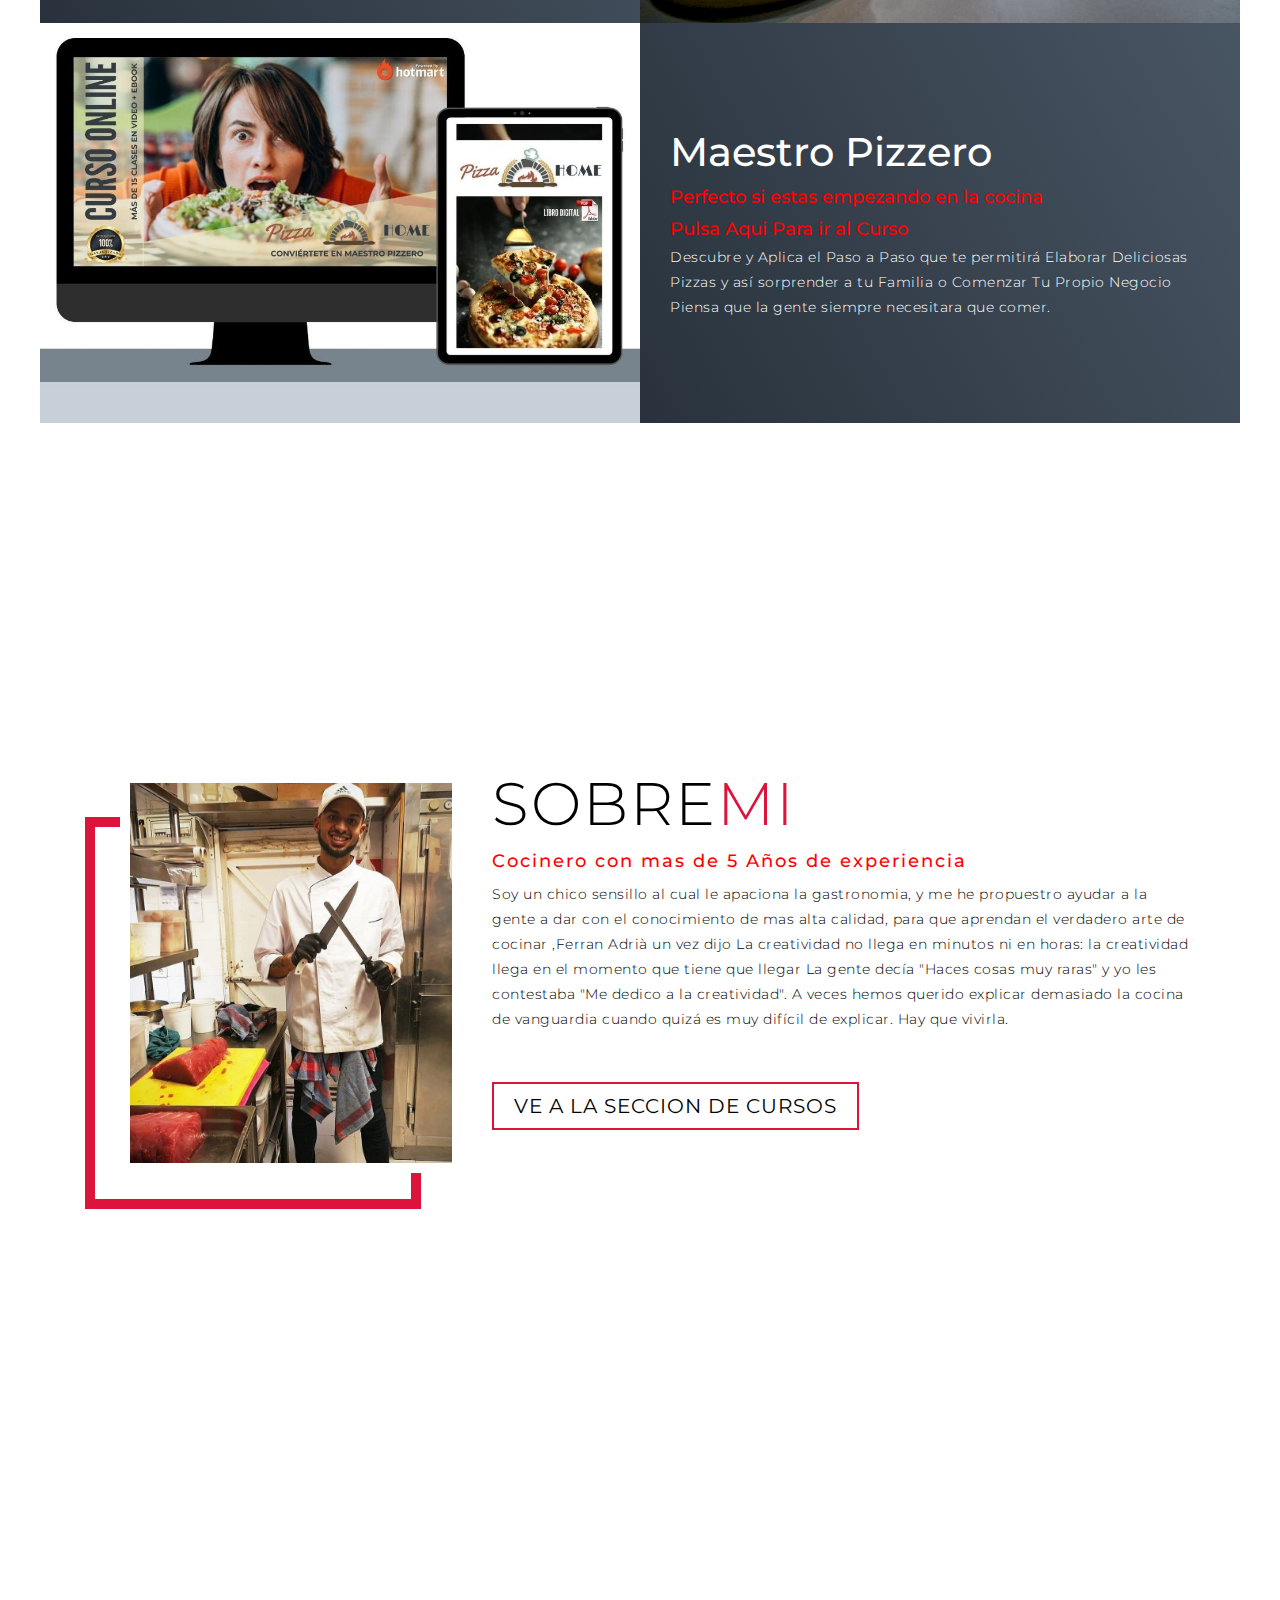
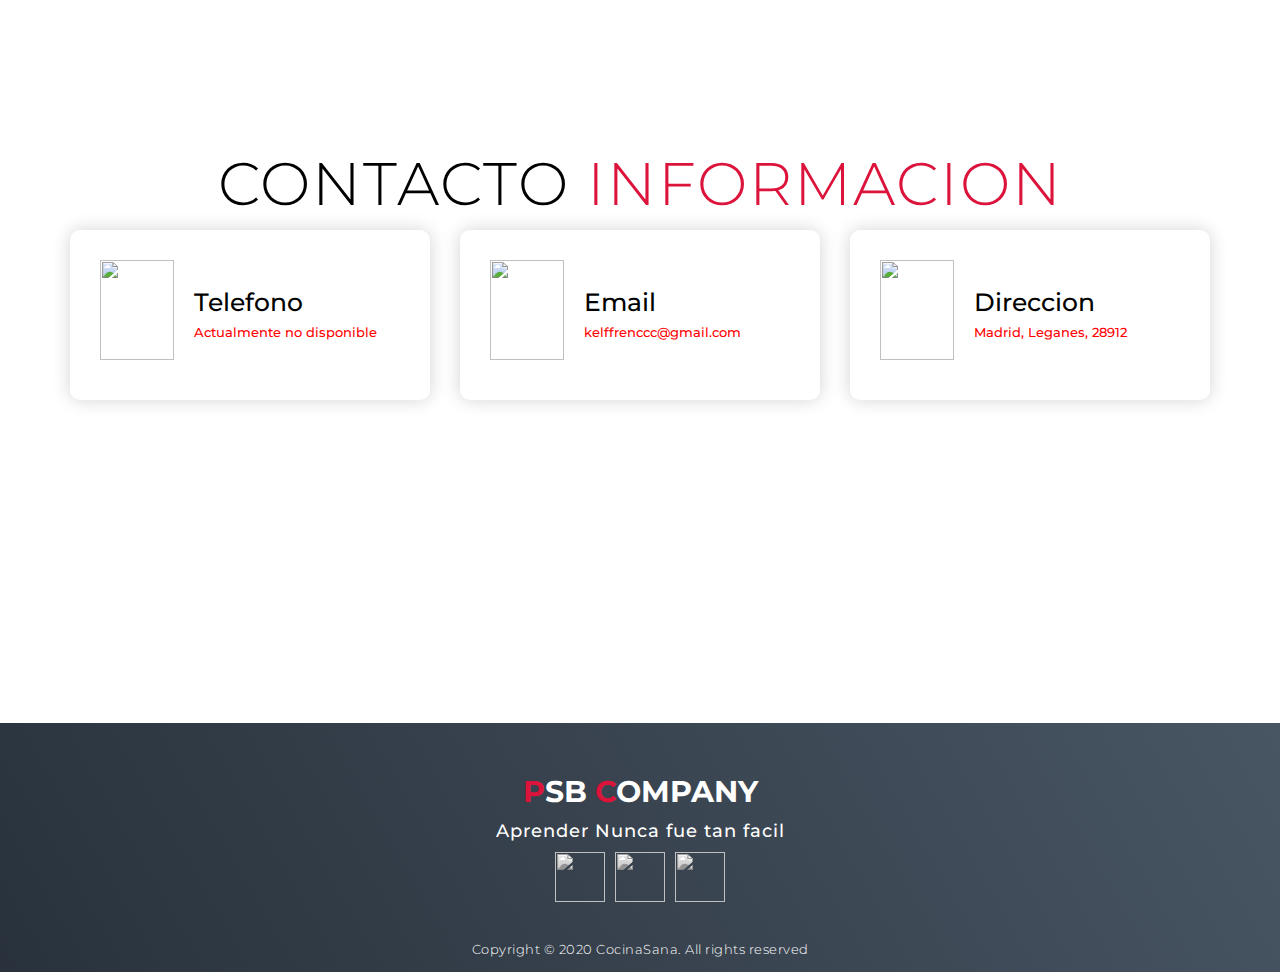
==== commit afeda3a5: "Update index.html" ====
--- a/index.html
+++ b/index.html
@@ -95,7 +95,7 @@
           <ul>
             <li><a href="https://docs.google.com/forms/d/e/1FAIpQLSc3SlQ0pMCjX3mS_xEM4a8DNjXptjSdaZqzcBkYpHlC7LcZGg/viewform" data-after="Home">Cursos</a></li>
             <li><a href="#services" data-after="Service">Tienda</a></li>
-            <li><a href="#projects" data-after="Projects">Proyectos</a></li>
+            <li><a href="#projects" data-after="Projects">informacion</a></li>
             <li><a href="#about" data-after="About">yo</a></li>
             <li><a href="#footer" data-after="Contact">Contacto</a></li>
           </ul>
@@ -149,12 +149,12 @@
         <div class="service-item">
           <div class="icon"><img src="Logo-Definitivo.png"/></div>
           <h2>Soporte Personal</h2>
-          <p>Nuestro equipo tiene un soporte disponible las 7 dias de la semana, y si no conseguimos resolver el problema te devuelven tu dinero! Pero ojo cada curso tiene un plazo. Respondemos en Menos de 24HRs </p>
+          <p>Nuestro equipo tiene un soporte disponible los 7 dias de la semana, Resolveremos cualquier duda o problema que tenga en un plazo de 24 horas desde la consulta </p>
         </div>
         <div class="service-item">
           <div class="icon"><img src="Logo-Definitivo.png"/></div>
           <h2>Profesionales</h2>
-          <p>Ya sea con nuestro contenido gratuito en redes sociales, o con nuestros cursos de pago De AQUI Sales siendo un CHEF Nuestro compromiso con usted es que Alcance la meta </p>
+          <p>Ya sea con nuestro contenido gratuito en redes sociales, o con nuestros cursos de pago Conseguira el objetivo de convertirse en un fotografo profesional</p>
         </div>
       </div>
     </div>
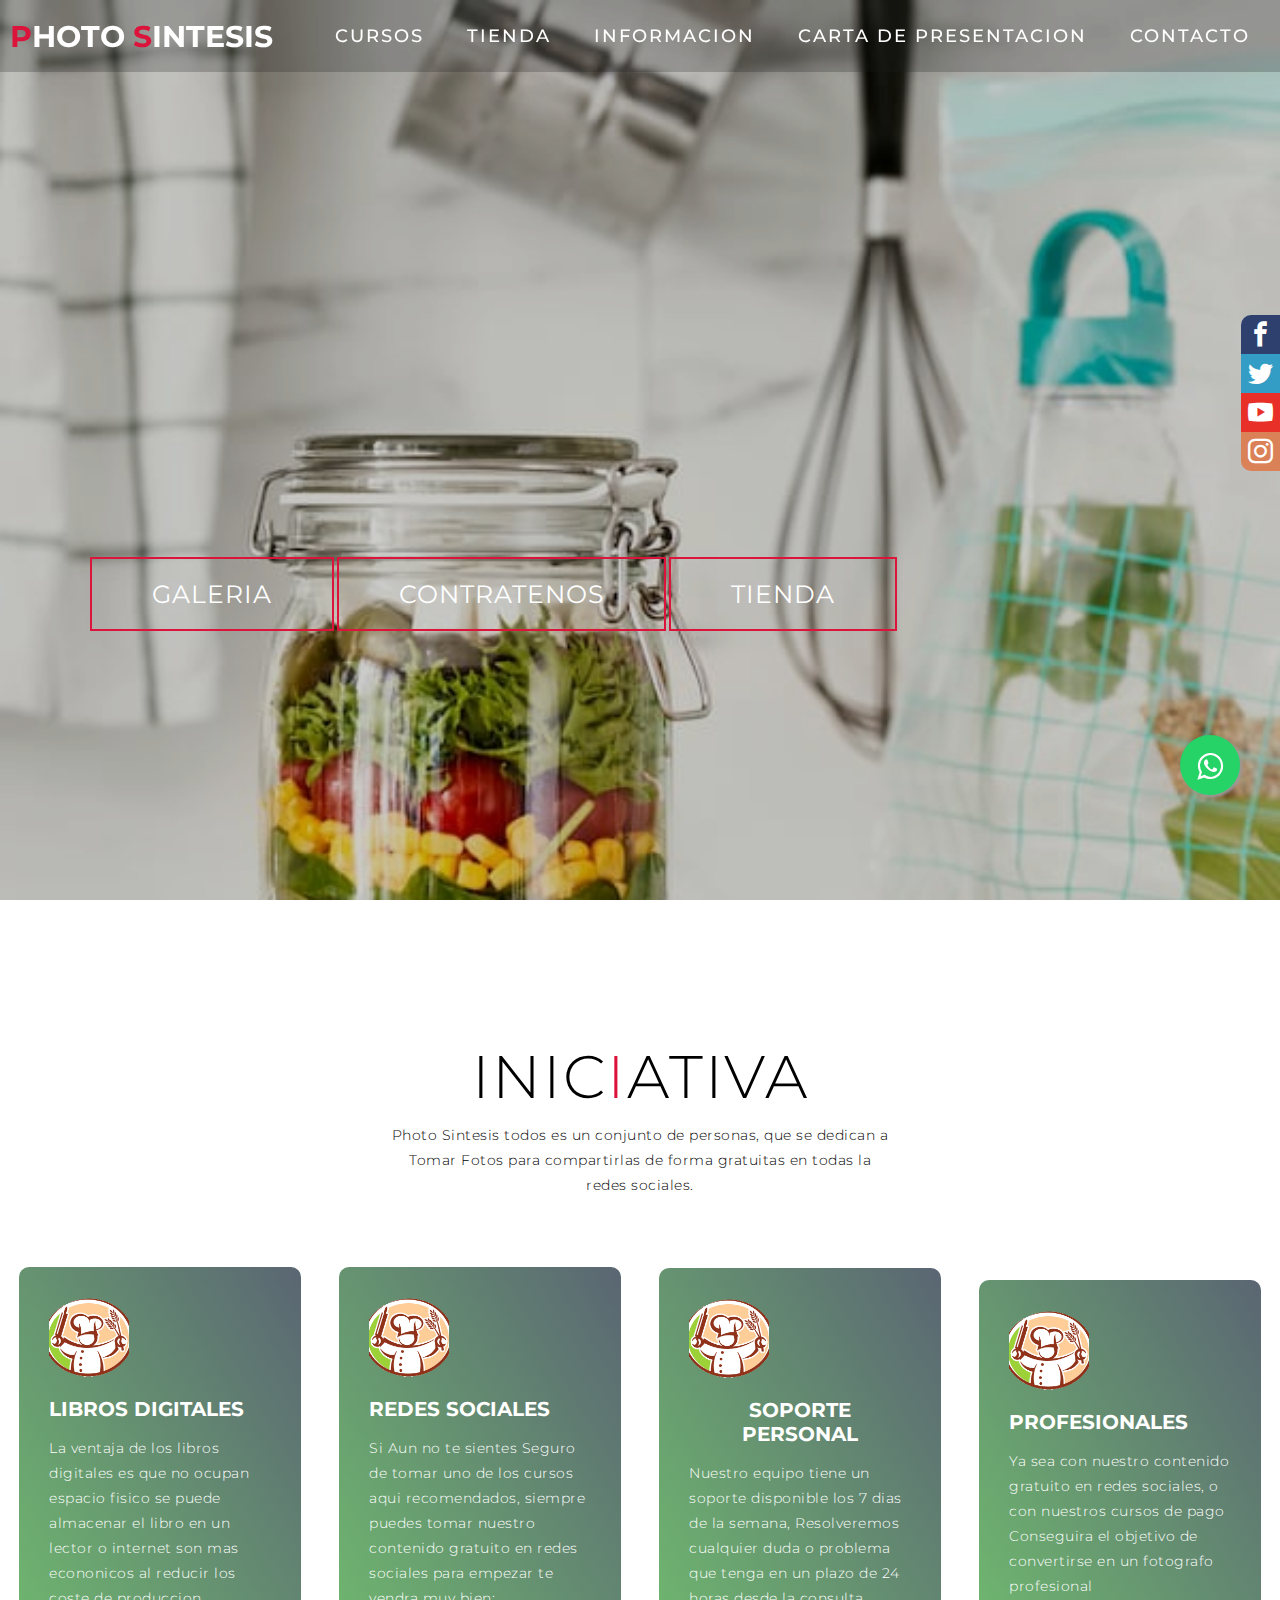
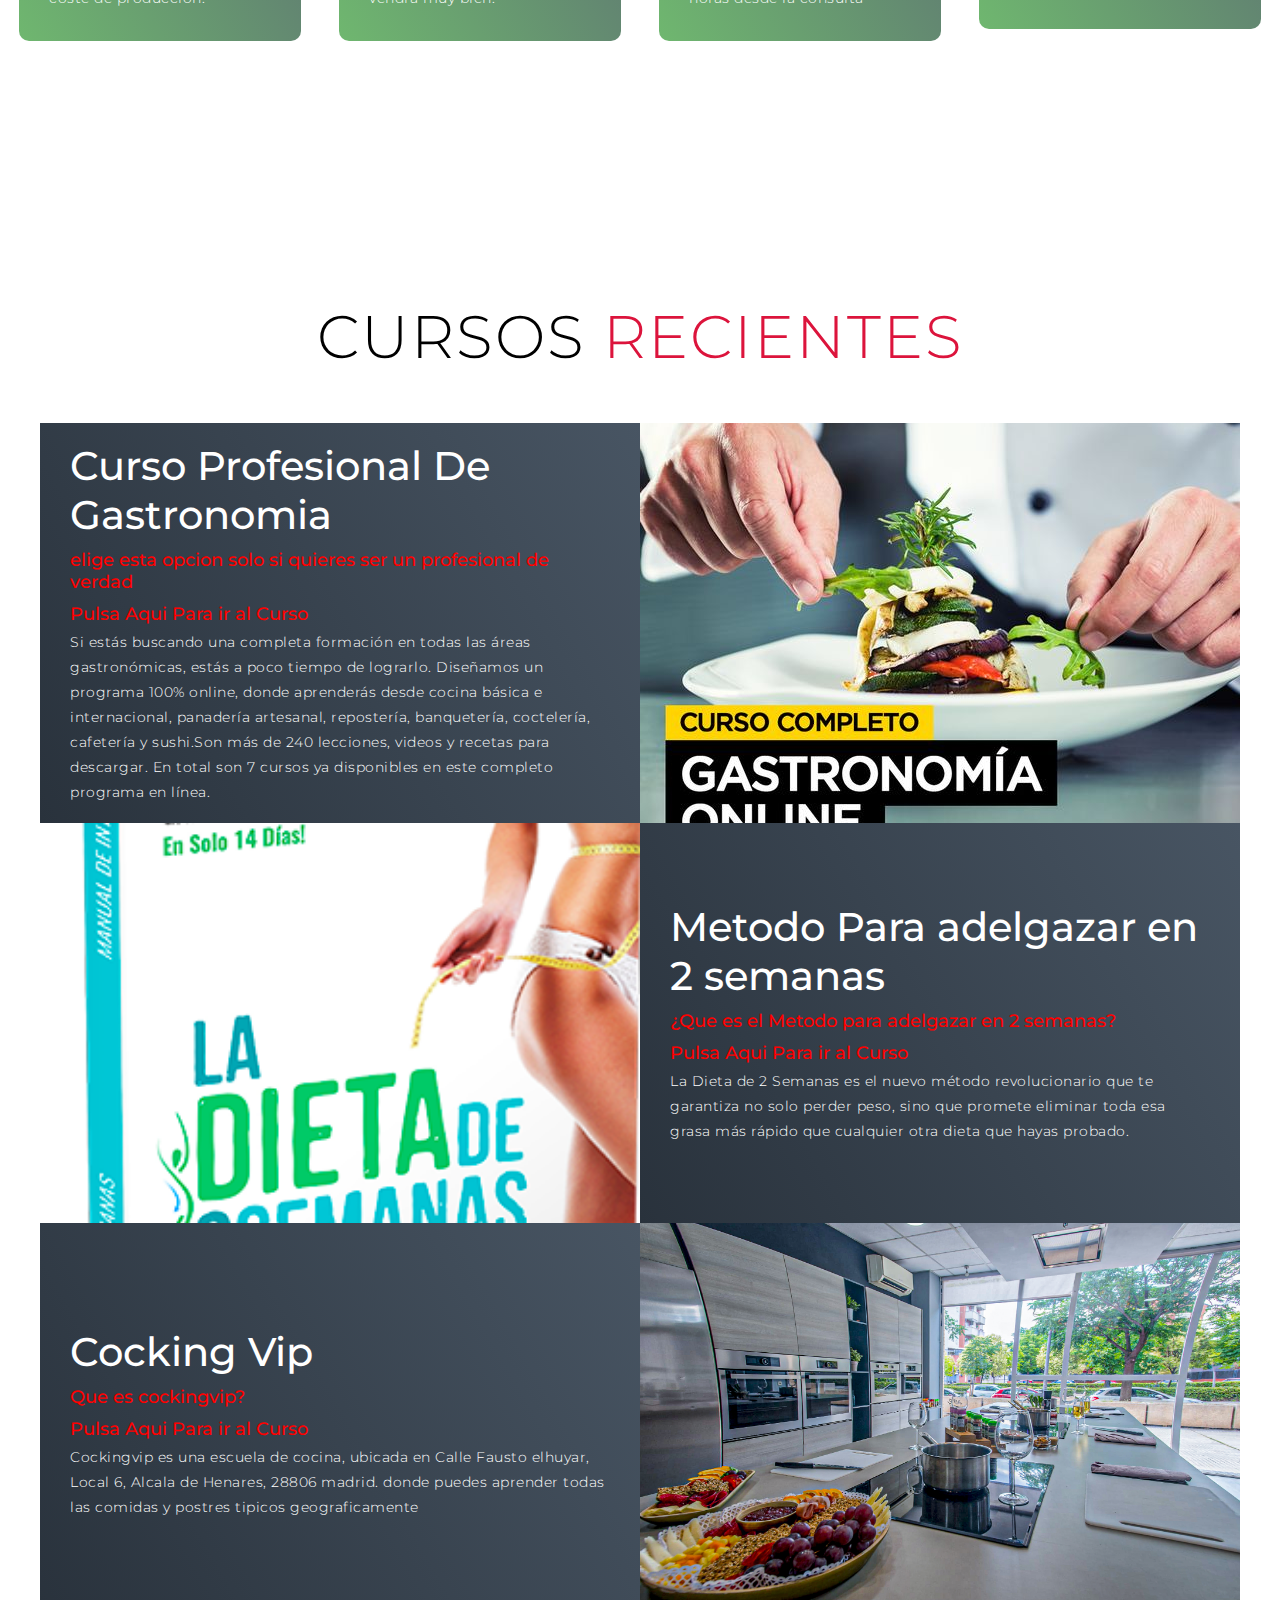
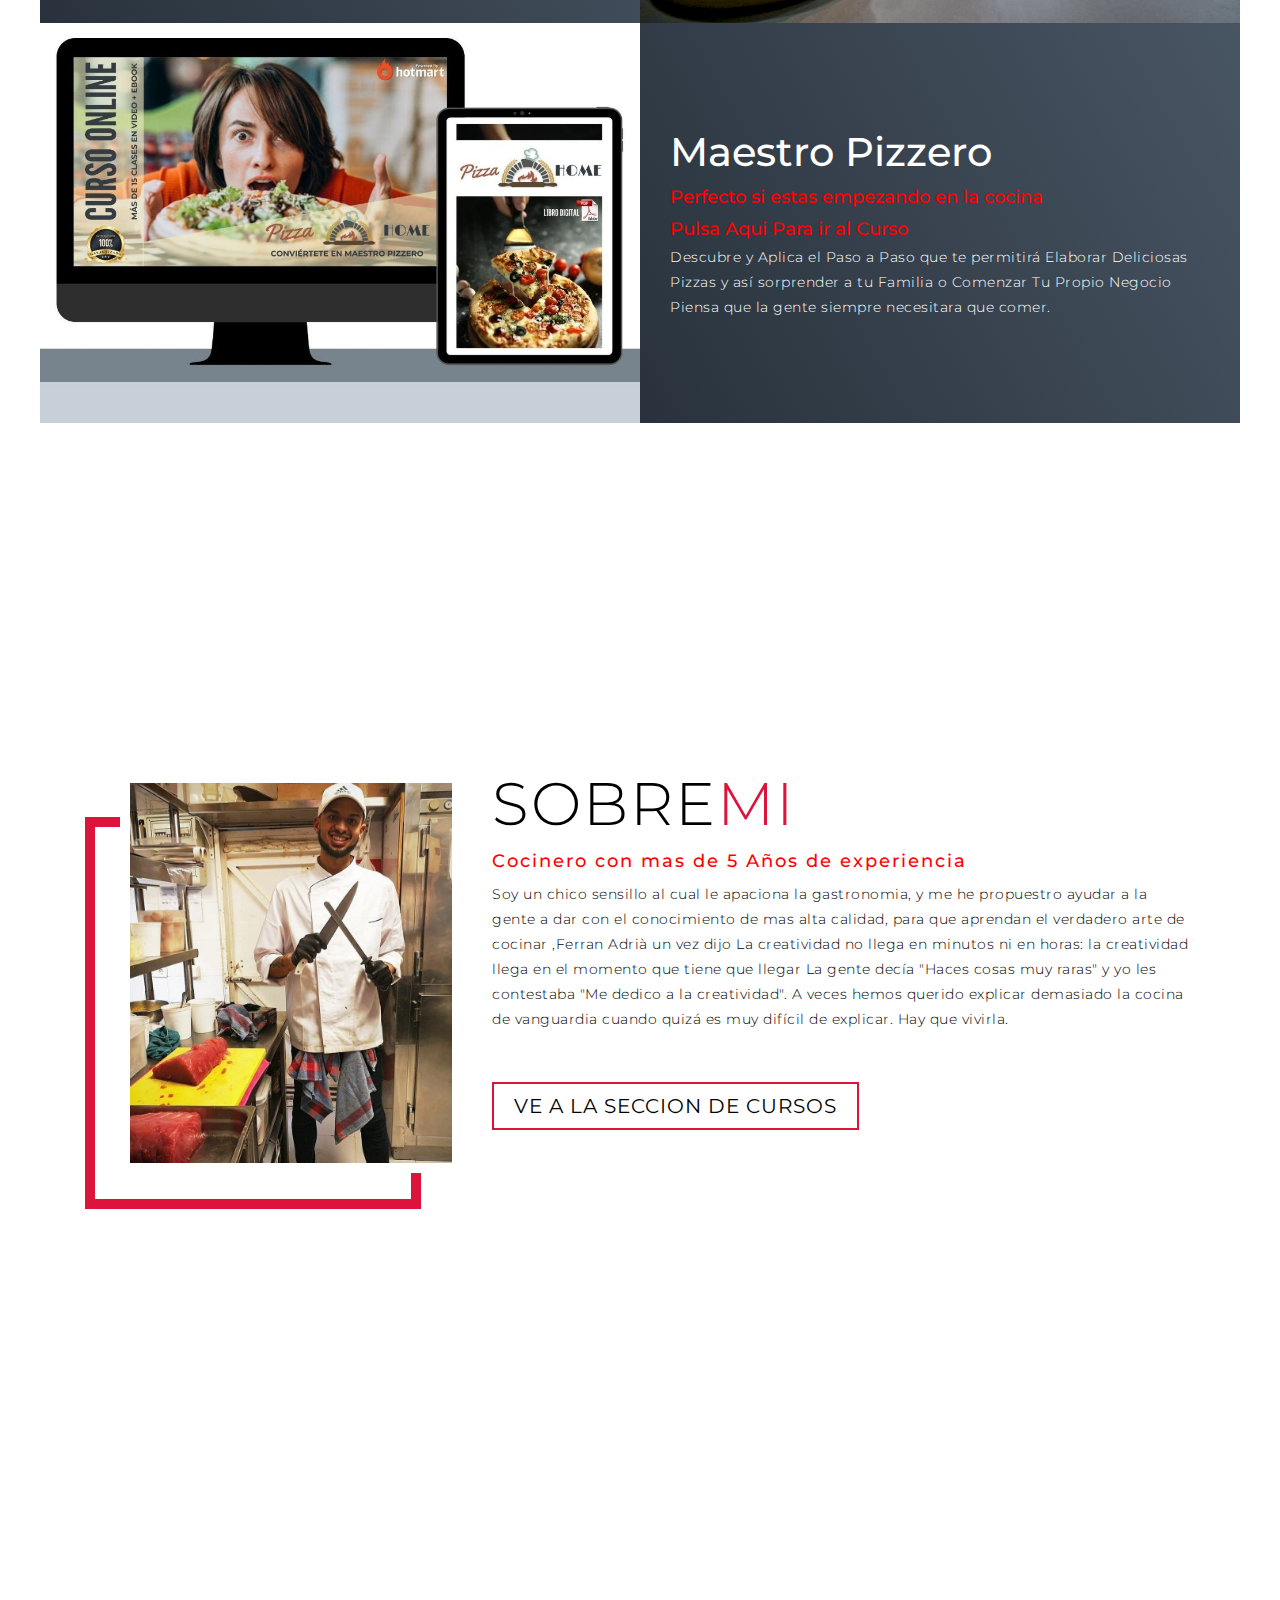
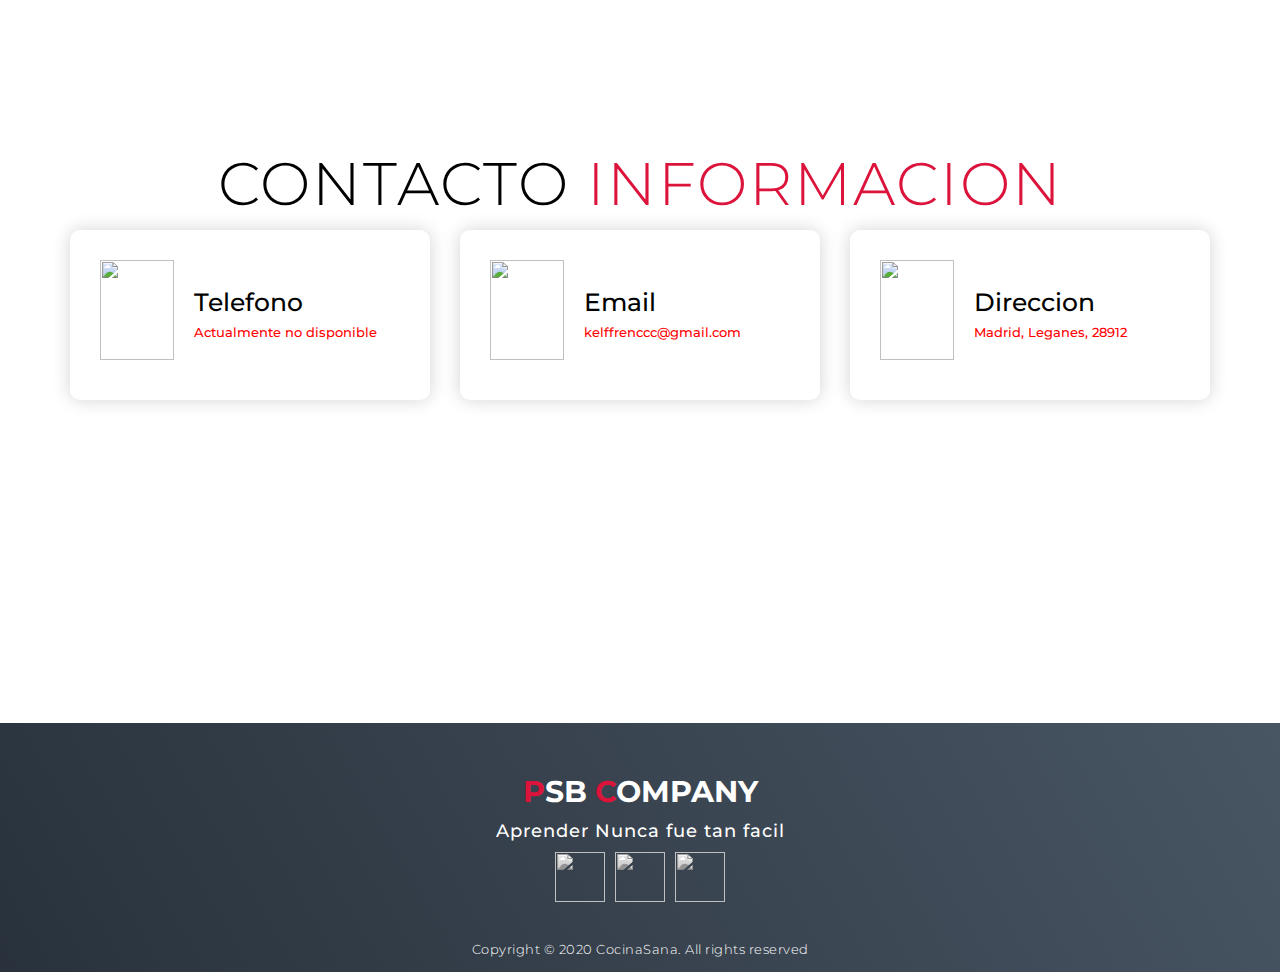
==== commit f4030283: "Update index.html" ====
--- a/index.html
+++ b/index.html
@@ -96,7 +96,7 @@
             <li><a href="https://docs.google.com/forms/d/e/1FAIpQLSc3SlQ0pMCjX3mS_xEM4a8DNjXptjSdaZqzcBkYpHlC7LcZGg/viewform" data-after="Home">Cursos</a></li>
             <li><a href="#services" data-after="Service">Tienda</a></li>
             <li><a href="#projects" data-after="Projects">informacion</a></li>
-            <li><a href="#about" data-after="About">yo</a></li>
+            <li><a href="#about" data-after="About">Carta De Presentacion</a></li>
             <li><a href="#footer" data-after="Contact">Contacto</a></li>
           </ul>
         </div>
@@ -115,9 +115,9 @@
         <h1>Hola, <span></span></h1>
         <h1>Mi Nombre es <span></span></h1>
         <h1>Kelffren Del Rosario <span></span></h1>
-        <a href="#projects" type="button" class="cta">Galeria Retrato</a>
-        <a href="https://docs.google.com/forms/d/e/1FAIpQLSc3SlQ0pMCjX3mS_xEM4a8DNjXptjSdaZqzcBkYpHlC7LcZGg/viewform" type="button" class="cta">Galeria Paisaje </a>
-        <a href="http://bit.ly/Amazon_Store__" type="button" class="cta">Contratenos</a>
+        <a href="https://kelffren.github.io/galerialanding/" type="button" class="cta">Galeria</a>
+        <a href="https://docs.google.com/forms/d/e/1FAIpQLSc3SlQ0pMCjX3mS_xEM4a8DNjXptjSdaZqzcBkYpHlC7LcZGg/viewform" type="button" class="cta">Contratenos </a>
+        <a href="http://bit.ly/Amazon_Store__" type="button" class="cta">Tienda</a>
         <!-- <a href="https://kelffren.github.io/CocinaSana/#services" type="button" class="cta">Cursos</a> -->
         <!-- <a href="http://bit.ly/Amazon_Store__" type="button" class="cta">Tienda</a> -->
         
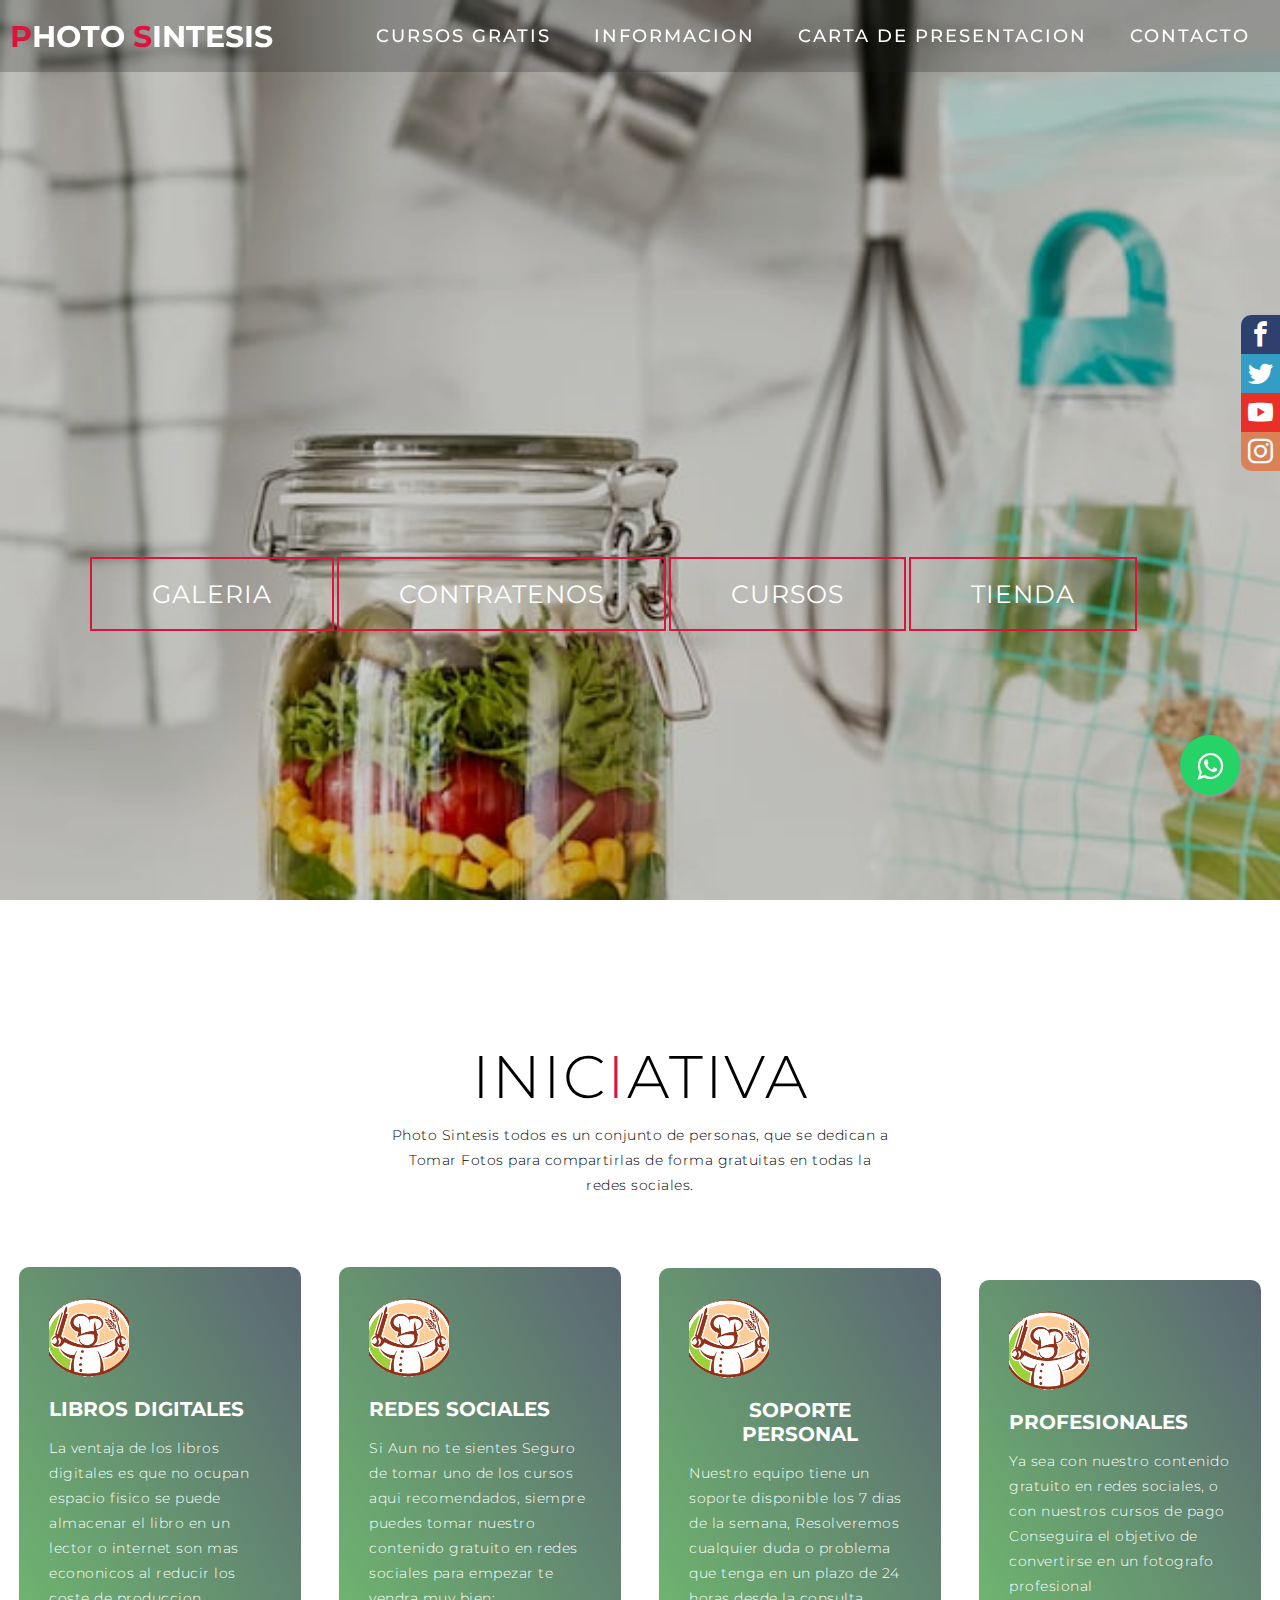
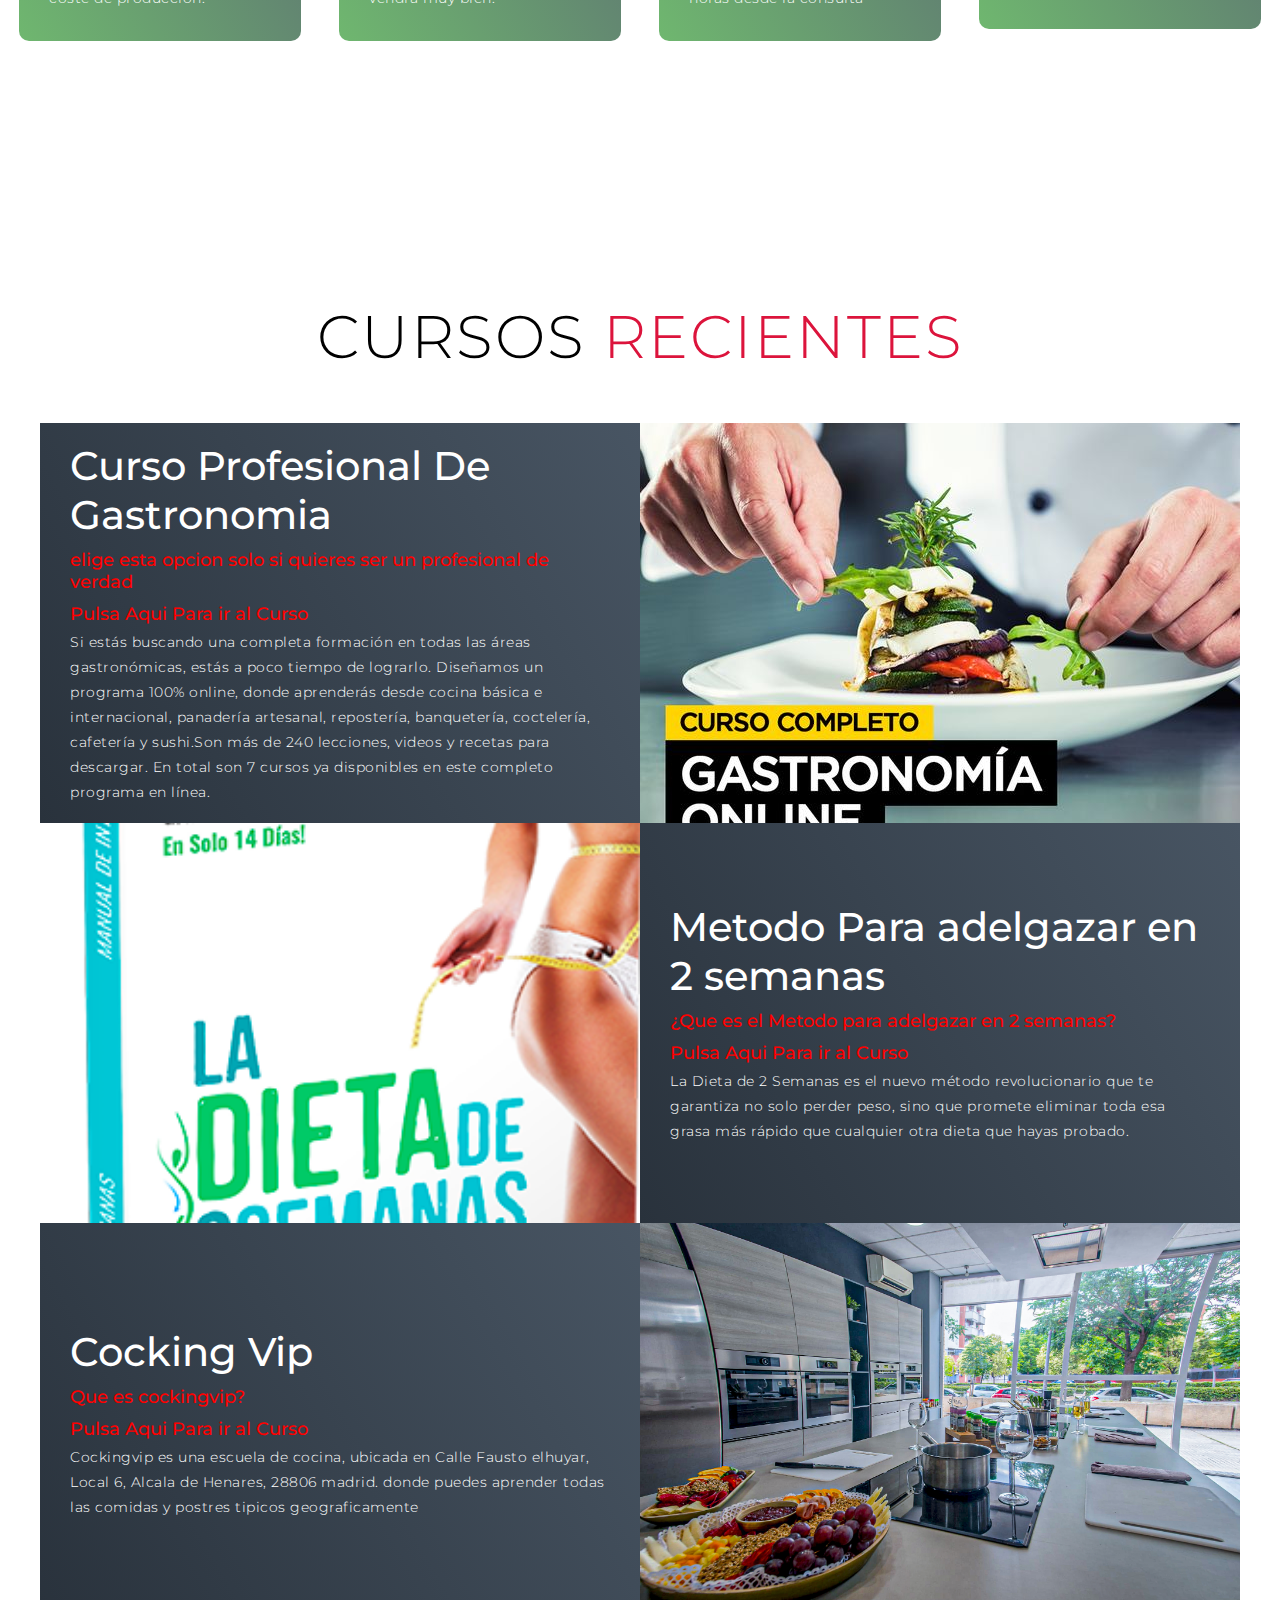
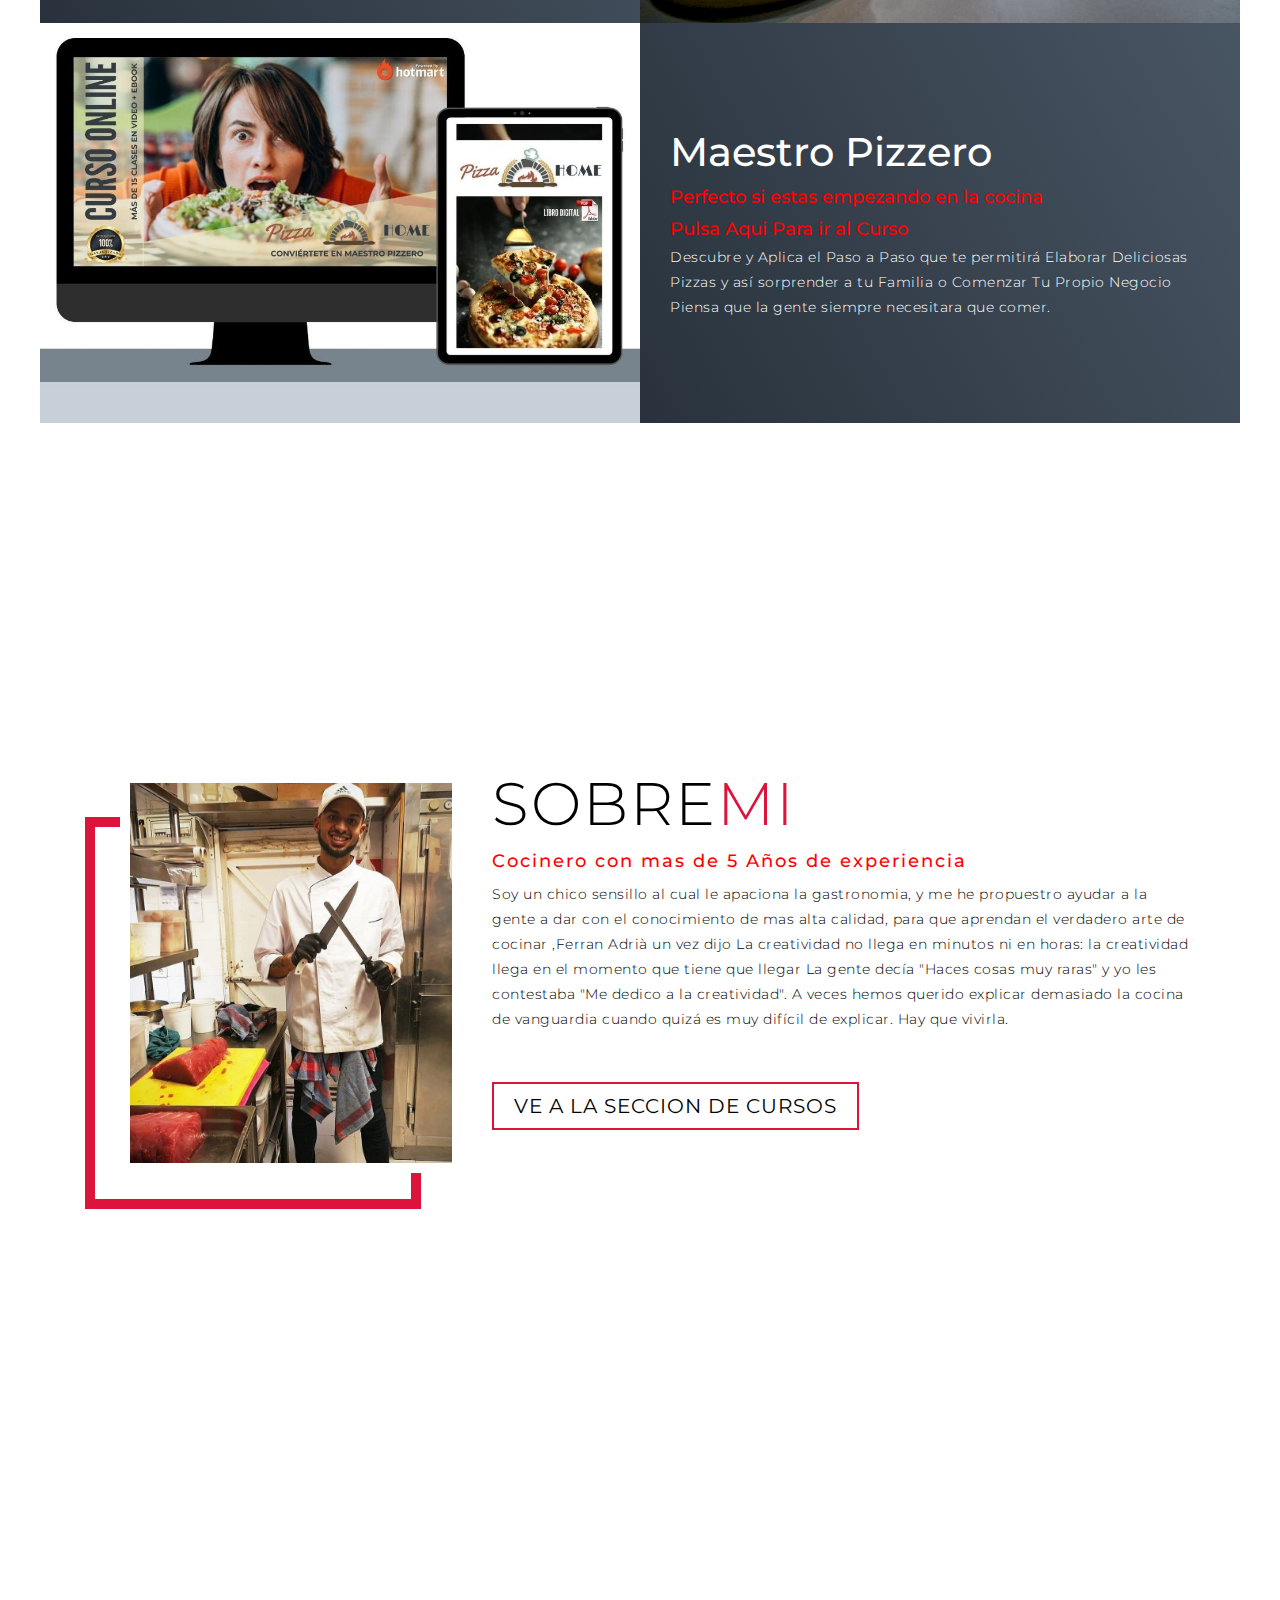
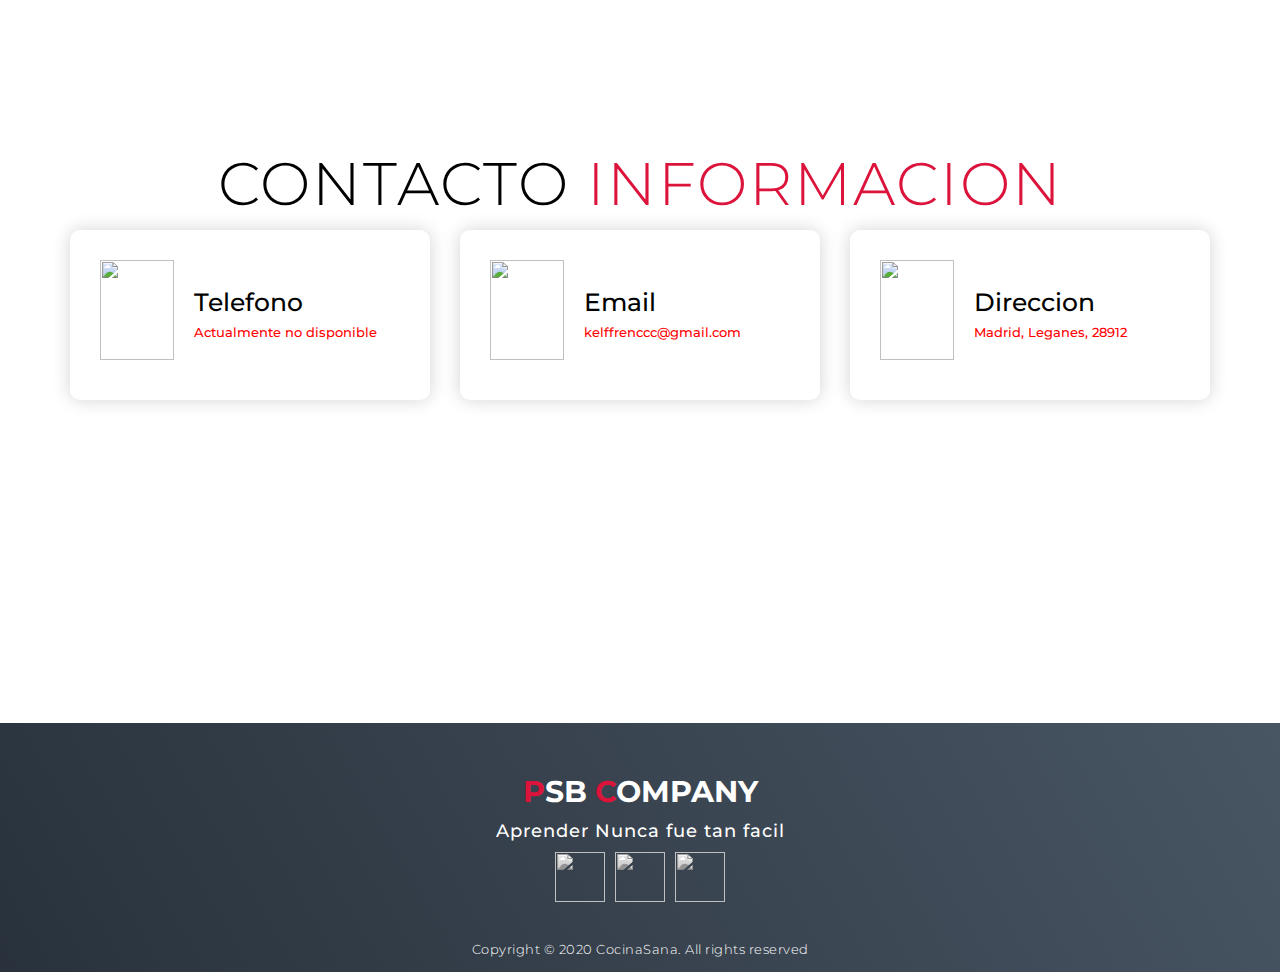
==== commit 5b43de3f: "Update index.html" ====
--- a/index.html
+++ b/index.html
@@ -93,8 +93,8 @@
         <div class="nav-list">
           <div class="hamburger"><div class="bar"></div></div>
           <ul>
-            <li><a href="https://docs.google.com/forms/d/e/1FAIpQLSc3SlQ0pMCjX3mS_xEM4a8DNjXptjSdaZqzcBkYpHlC7LcZGg/viewform" data-after="Home">Cursos</a></li>
-            <li><a href="#services" data-after="Service">Tienda</a></li>
+            <li><a href="https://docs.google.com/forms/d/e/1FAIpQLSc3SlQ0pMCjX3mS_xEM4a8DNjXptjSdaZqzcBkYpHlC7LcZGg/viewform" data-after="Home">Cursos Gratis</a></li>
+          
             <li><a href="#projects" data-after="Projects">informacion</a></li>
             <li><a href="#about" data-after="About">Carta De Presentacion</a></li>
             <li><a href="#footer" data-after="Contact">Contacto</a></li>
@@ -117,6 +117,7 @@
         <h1>Kelffren Del Rosario <span></span></h1>
         <a href="https://kelffren.github.io/galerialanding/" type="button" class="cta">Galeria</a>
         <a href="https://docs.google.com/forms/d/e/1FAIpQLSc3SlQ0pMCjX3mS_xEM4a8DNjXptjSdaZqzcBkYpHlC7LcZGg/viewform" type="button" class="cta">Contratenos </a>
+        <a href="https://kelffren.github.io/galerialanding/" type="button" class="cta">Cursos</a>
         <a href="http://bit.ly/Amazon_Store__" type="button" class="cta">Tienda</a>
         <!-- <a href="https://kelffren.github.io/CocinaSana/#services" type="button" class="cta">Cursos</a> -->
         <!-- <a href="http://bit.ly/Amazon_Store__" type="button" class="cta">Tienda</a> -->
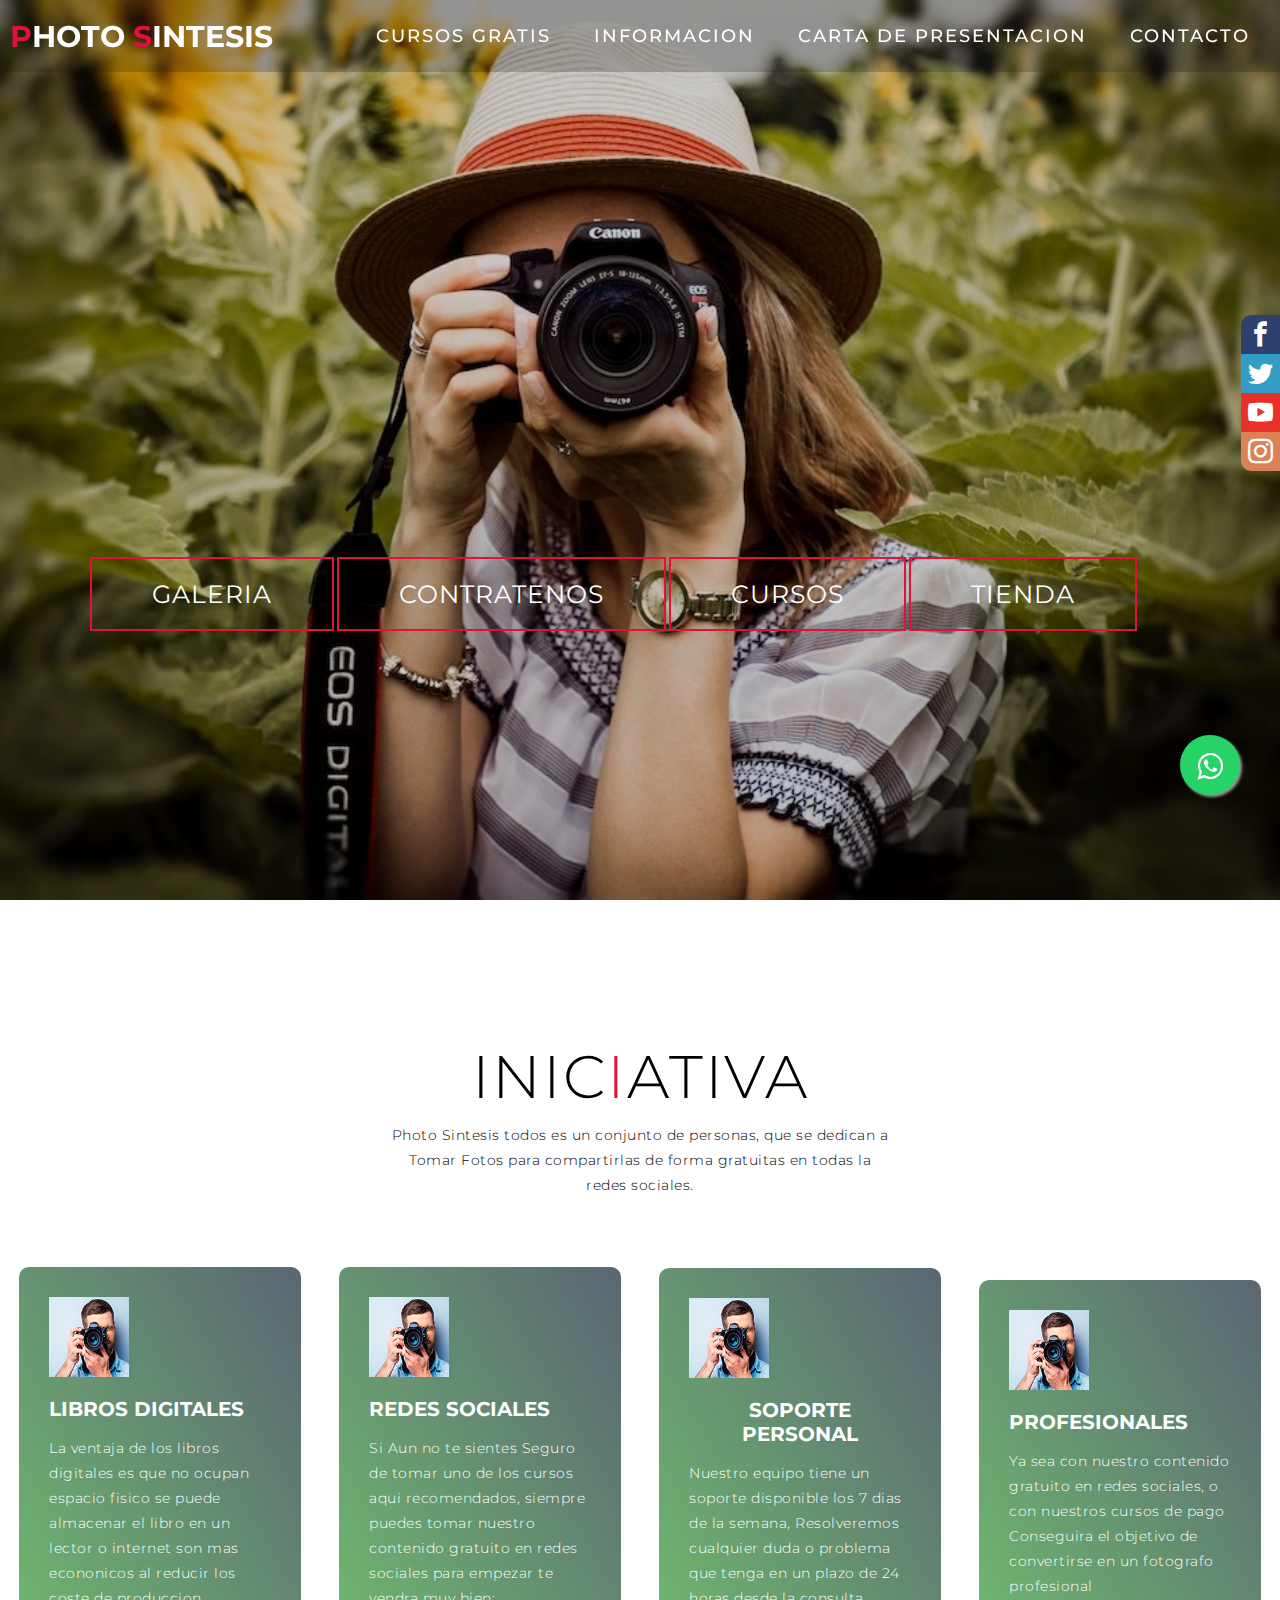
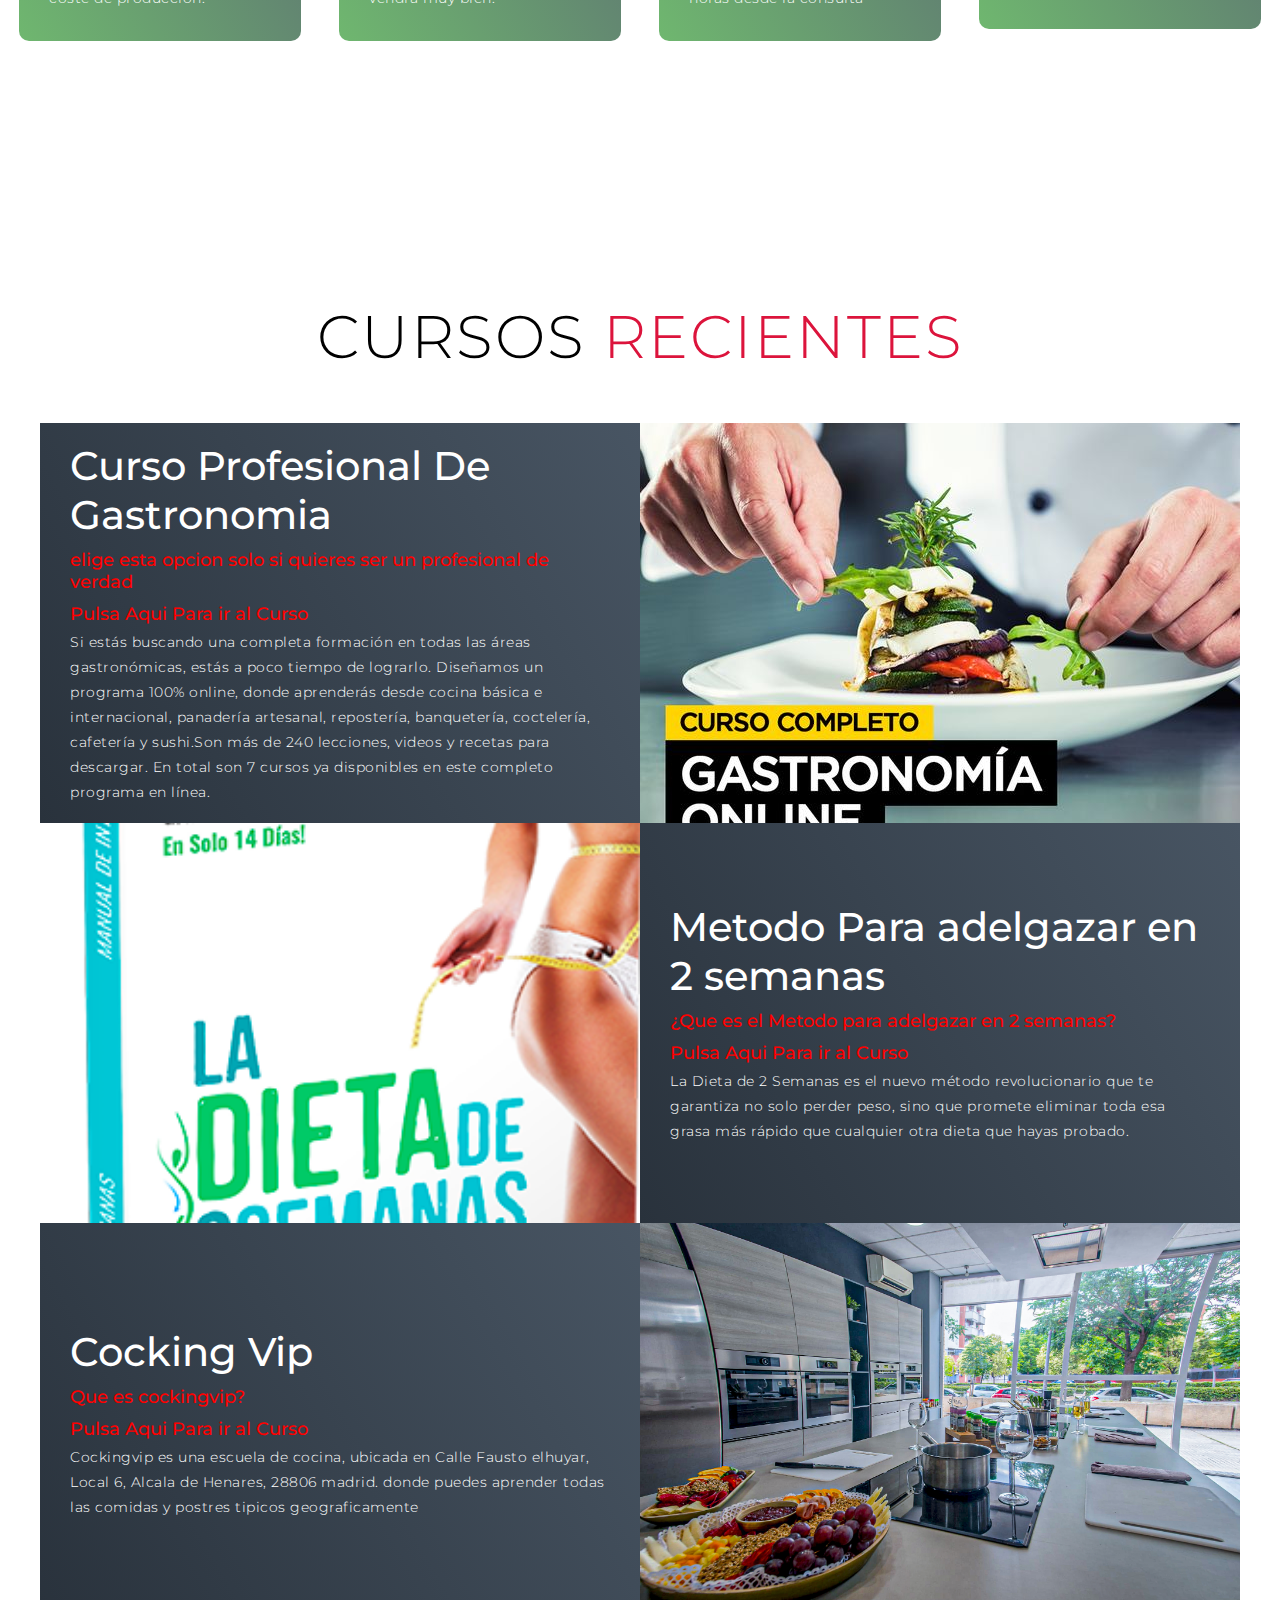
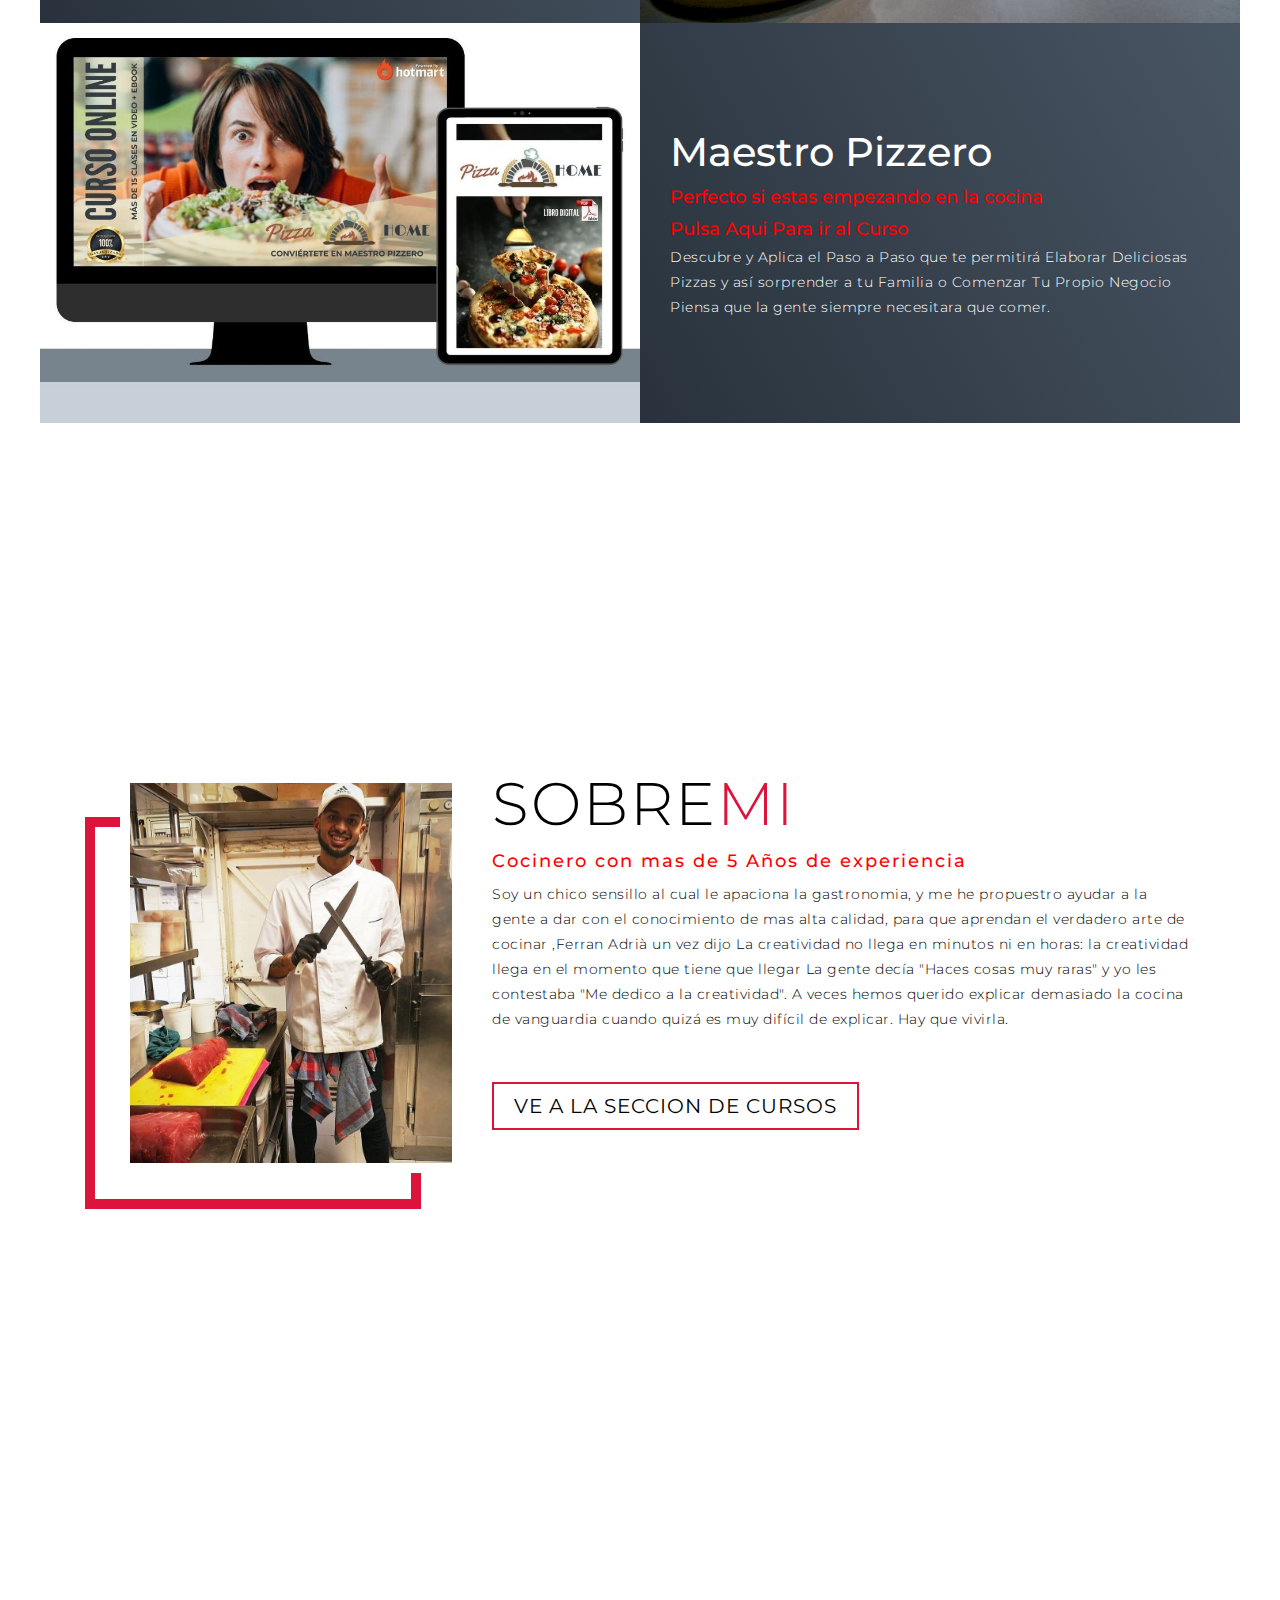
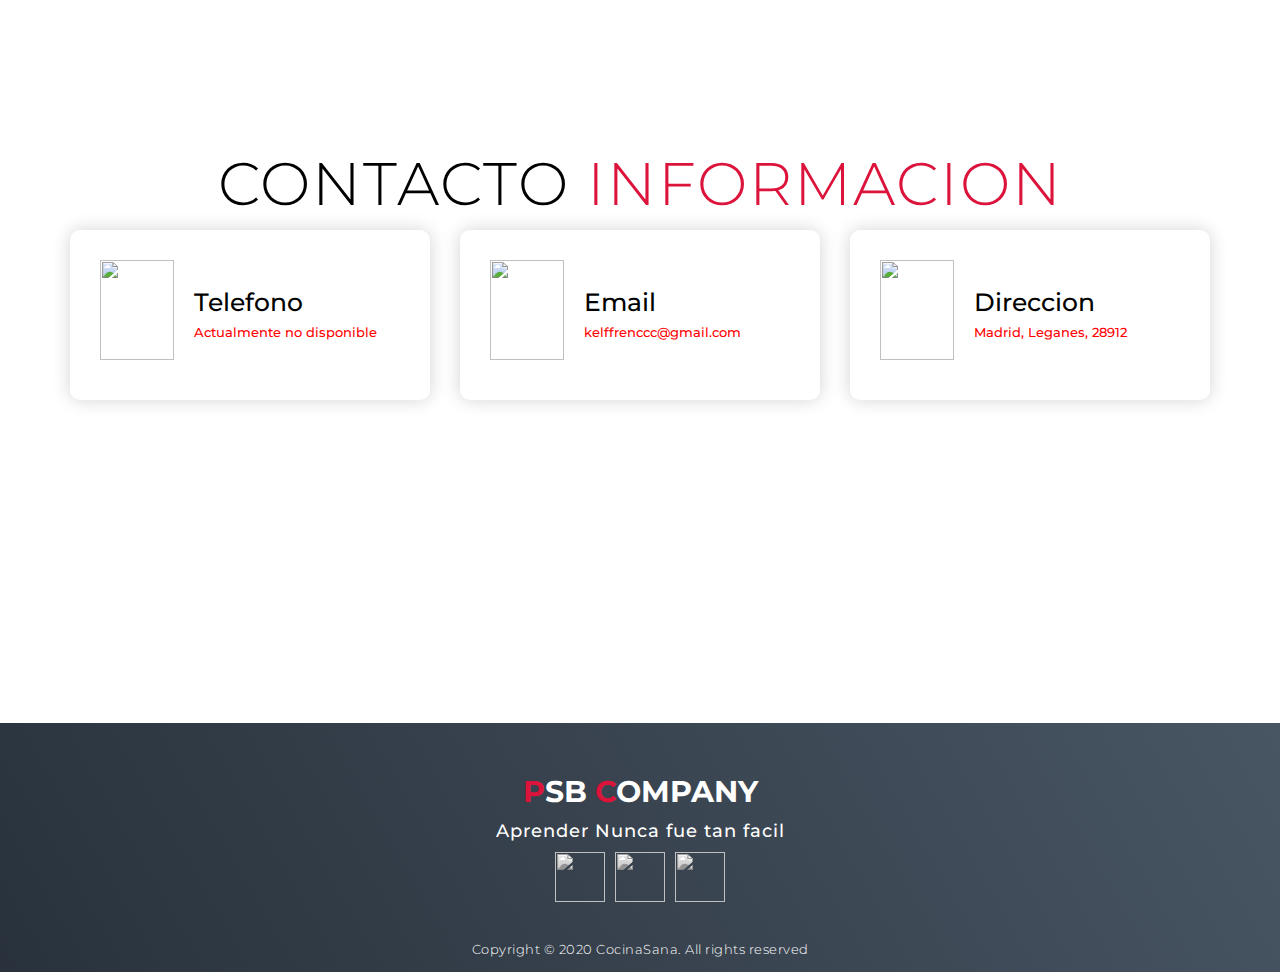
==== commit 761b5226: "Update index.html" ====
--- a/index.html
+++ b/index.html
@@ -95,7 +95,7 @@
           <ul>
             <li><a href="https://docs.google.com/forms/d/e/1FAIpQLSc3SlQ0pMCjX3mS_xEM4a8DNjXptjSdaZqzcBkYpHlC7LcZGg/viewform" data-after="Home">Cursos Gratis</a></li>
           
-            <li><a href="#projects" data-after="Projects">informacion</a></li>
+            <li><a href="#services" data-after="Projects">informacion</a></li>
             <li><a href="#about" data-after="About">Carta De Presentacion</a></li>
             <li><a href="#footer" data-after="Contact">Contacto</a></li>
           </ul>
@@ -116,7 +116,7 @@
         <h1>Mi Nombre es <span></span></h1>
         <h1>Kelffren Del Rosario <span></span></h1>
         <a href="https://kelffren.github.io/galerialanding/" type="button" class="cta">Galeria</a>
-        <a href="https://docs.google.com/forms/d/e/1FAIpQLSc3SlQ0pMCjX3mS_xEM4a8DNjXptjSdaZqzcBkYpHlC7LcZGg/viewform" type="button" class="cta">Contratenos </a>
+        <a href="https://docs.google.com/forms/d/e/1FAIpQLSfrbZ4FedcHajjf9wa0BTIGrgBGUcsY6vSG6pd36b9dSHcNsw/viewform?usp=sf_link" type="button" class="cta">Contratenos </a>
         <a href="https://kelffren.github.io/galerialanding/" type="button" class="cta">Cursos</a>
         <a href="http://bit.ly/Amazon_Store__" type="button" class="cta">Tienda</a>
         <!-- <a href="https://kelffren.github.io/CocinaSana/#services" type="button" class="cta">Cursos</a> -->
